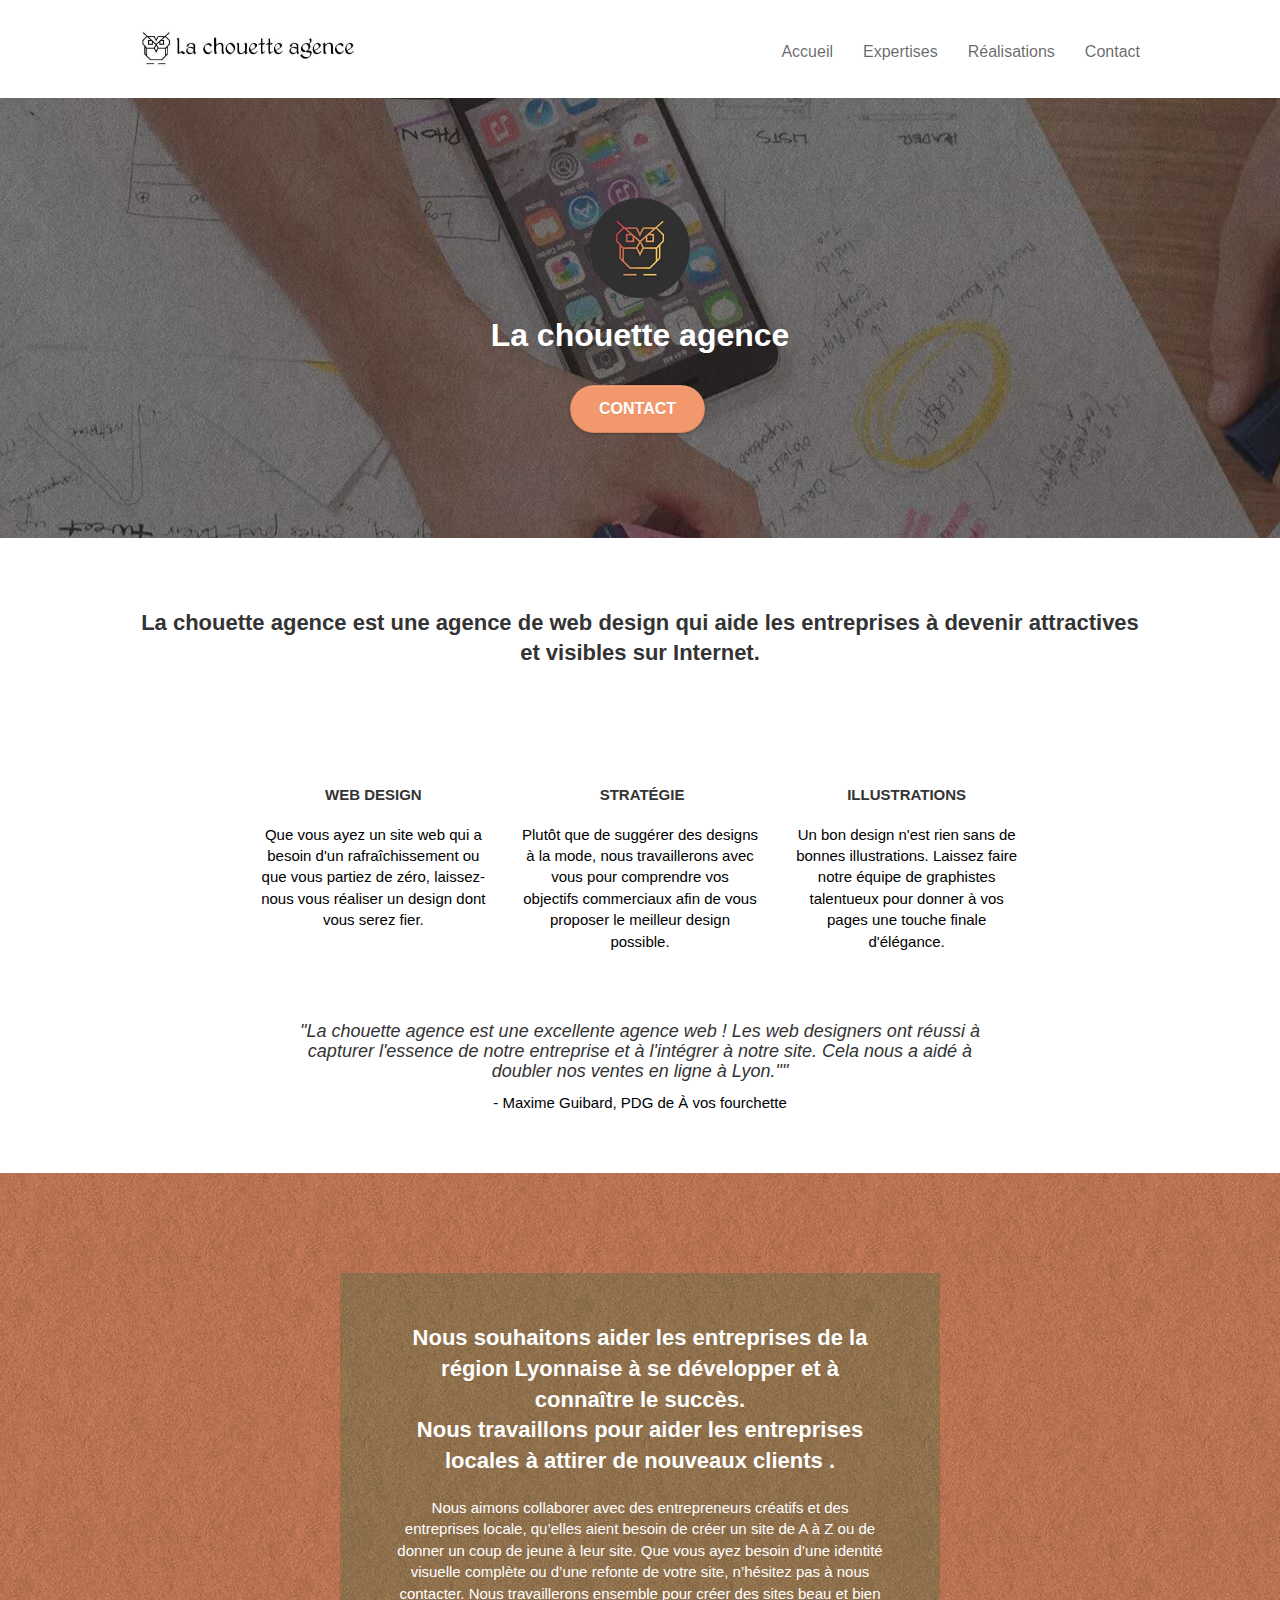
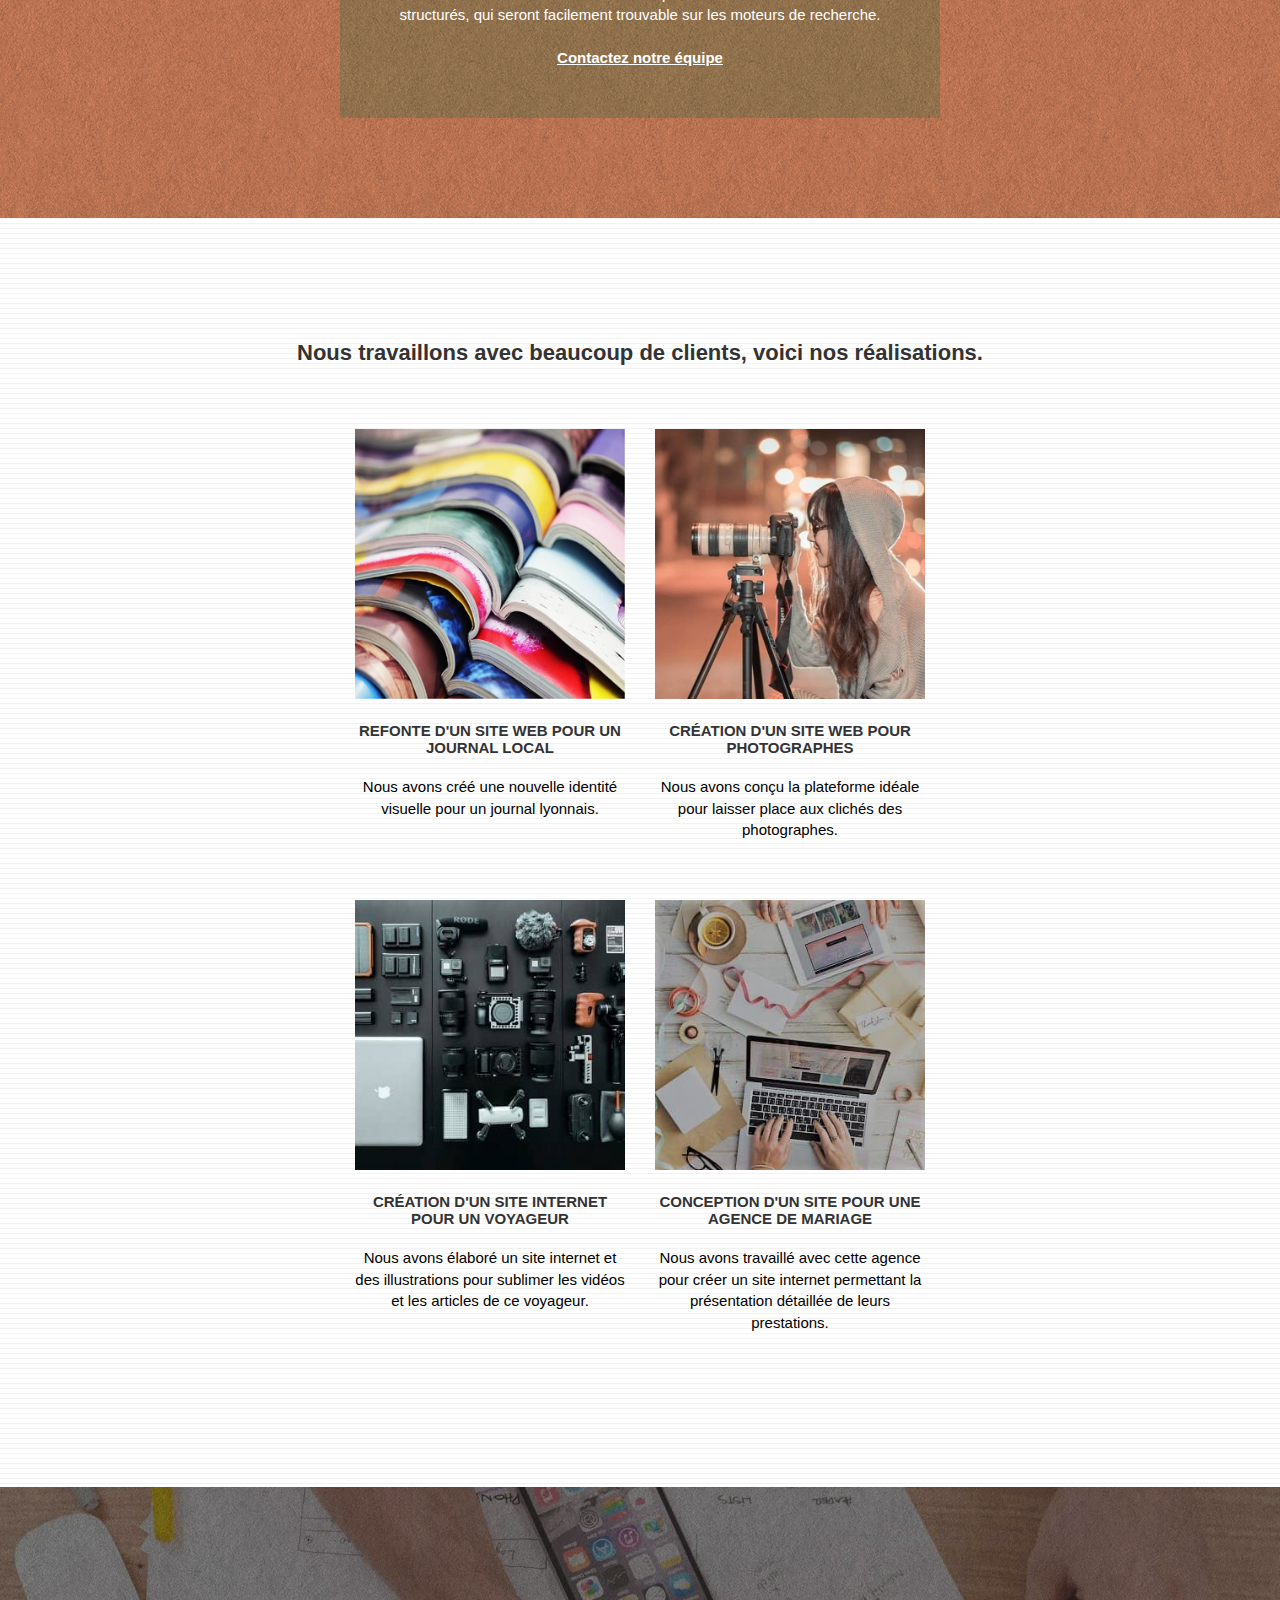
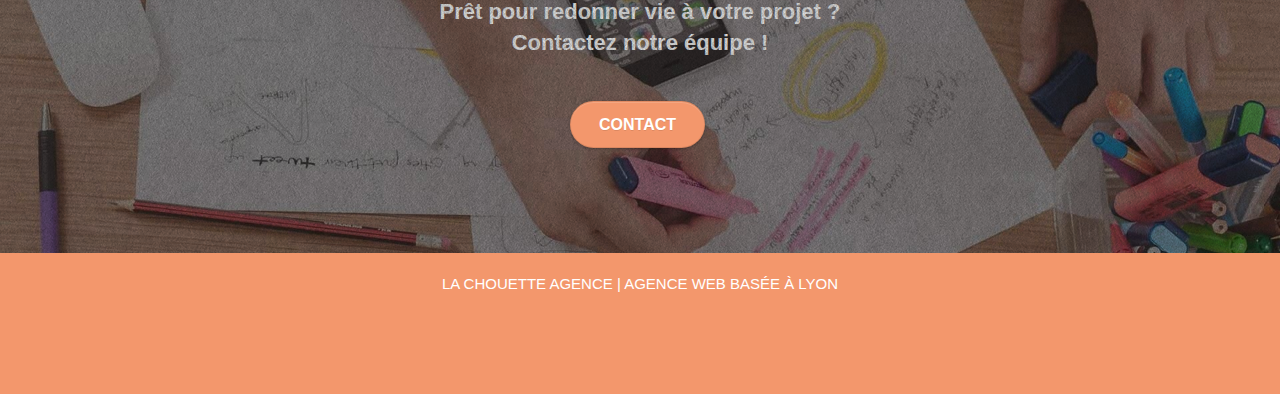
==== index.html @ 609c0433 "Commit Final V2" ====
<!doctype html>
<html lang="fr">
<head>
  <meta charset="utf-8">
  <meta name="description" content="La chouette agence, spécialisée en web design, vous accompagne dans votre stratégie de création graphique de site web responsive.">
  <meta name="viewport" content="width=device-width, initial-scale=1.0, viewport-fit=cover">
  
  <link rel="shortcut icon" type="image/png" href="favicon.jpg">
  <link rel="stylesheet" type="text/css" href="./css/bootstrap.css">
  <link rel="stylesheet" type="text/css" href="style.css">
	<link rel="stylesheet" type="text/css" href="./css/font-awesome.css">
	<link rel="stylesheet" type="text/css" href="./css/et-line.css">
	
  <title>La chouette agence | Agence de Web Design à Lyon</title>
    
</head>
<body>
<!-- Principal conteneur -->
<div class="page-container">
    
<!-- HEADER -->
<header class="bloc bgc-white l-bloc " id="bloc-0">
	<div class="container bloc-sm">

		<nav class="navbar row">
			<div class="navbar-header">
				<a class="navbar-brand" href="index.html"><img src="img/la_chouette_agence.jpg" alt="paris web design logo agence web meilleure agence" height="40" /></a>
				<button id="nav-toggle" type="button" class="ui-navbar-toggle navbar-toggle" data-toggle="collapse" data-target=".navbar-1">
					<span class="sr-only">Toggle navigation</span><span class="icon-bar"></span><span class="icon-bar"></span><span class="icon-bar"></span>
				</button>
			</div>
			<div class="collapse navbar-collapse navbar-1 special-dropdown-nav">
				<ul class="site-navigation nav navbar-nav">
					<li>
						<a href="index.html">Accueil</a>
					</li>
					<li>
            <a href="#bloc-2-services">Expertises</a>
					</li>
          <li>
            <a href="#bloc-4-portfolio">Réalisations</a>
					</li>
					<li>
						<a href="page2.html">Contact</a>
					</li>
				</ul>
			</div>
		</nav>
	</div>
</header>
<!-- HEADER -->

<!-- SECTION PRÉSENTATION -->
<section class="bloc bg-banniere bg-t-edge bloc-bg-texture texture-paper b-parallax" id="bloc-1-hero">
	<div class="container bloc-lg">
		<div class="row tight-width-whitespace">
			<div class="col-sm-12">
				<img src="img/logo.png" class="center-block image-resize-mode" width="100" alt="La chouette agence, agence web paris, création logo paris" />
				<h1 class="text-center">
					La chouette agence
				</h1>
				<div class="text-center">
					<a href="page2.html" class="btn btn-lg btn-clean btn-rd cta-hero btn-atomic-tangerine" id="cta-hero">Contact</a>
				</div>
			</div>
		</div>
	</div>
</section>
<!-- SECTION PRÉSENTATION - END -->

<!-- SECTION EXPERTISES -->
<section class="bloc bgc-white l-bloc" id="bloc-2-services">
	<div class="container bloc-md">
		<div class="row">
			<div class="col-sm-12 text-center">
				<h2>La chouette agence est une agence de web design qui aide les entreprises à devenir attractives et visibles sur Internet.</h2>
			</div>
		</div>
		<div class="row voffset-lg med-width-whitespace">
			<article class="col-sm-4">
				<div class="text-center">
					<span class="et-icon-browser sm-shadow icon-dark-slate-blue icons icon-lg"></span>
				</div>
				<h3 class="mg-md text-center">
					Web design
				</h3>
				<p class="text-center">
					Que vous ayez un site web qui a besoin d'un rafraîchissement ou que vous partiez de zéro, laissez-nous vous réaliser un design dont vous serez fier.
				</p>
			</article>

			<article class="col-sm-4">
				<div class="text-center">
					<span class="et-icon-presentation sm-shadow icon-dark-slate-blue icons icon-lg"></span>
				</div>
				<h3 class="mg-md text-center">
					&nbsp;Stratégie
				</h3>
				<p class="text-center ">
					Plutôt que de suggérer des designs à la mode, nous travaillerons avec vous pour comprendre vos objectifs commerciaux afin de vous proposer le meilleur design possible.<br>
				</p>
			</article>

			<article class="col-sm-4">
				<div class="text-center">
					<span class="et-icon-edit sm-shadow icon-dark-slate-blue icons icon-lg"></span>
				</div>
				<h3 class="mg-md text-center">
					Illustrations
				</h3>
				<p class="text-center ">
					Un bon design n'est rien sans de bonnes illustrations. Laissez faire notre équipe de graphistes talentueux pour donner à vos pages une touche finale d'élégance.
				</p>
			</article>
		</div>

    <div class="citation row voffset-lg med-width-whitespace ">
      <h4 class="citation__text">
        <em>
          "La chouette agence est une excellente agence web ! Les web designers ont réussi à capturer l'essence de notre entreprise et à l'intégrer à notre site. Cela nous a aidé à doubler nos ventes en ligne à Lyon.""
        </em>
      </h4>
      <p class="citation__auteur">- Maxime Guibard, PDG de À vos fourchette</p>
    </div>
	</div>
</section>
<!-- SECTION EXPERTISES - END -->

<!-- SECTION DESCRIPTION -->
<div class="bloc tc-white bgc-atomic-tangerine bg-presentation d-bloc bloc-bg-texture texture-paper b-parallax" id="bloc-3-what-i-do">
	<article class="container bloc-lg">
		<div class="row tight-width-whitespace black-background">
			<div class="col-sm-12">
				<h2 class="title-12 mg-md text-center">
					Nous souhaitons aider les entreprises de la région Lyonnaise à se développer et à connaître le succès. <br>Nous travaillons pour aider les entreprises locales à attirer de nouveaux clients .<br>
				</h2>
				<p class="text-center white">
					Nous aimons collaborer avec des entrepreneurs créatifs et des entreprises locale, qu’elles aient besoin de créer un site de A à Z ou de donner un coup de jeune à leur site. Que vous ayez besoin d’une identité visuelle complète ou d’une refonte de votre site, n’hésitez pas à nous contacter. Nous travaillerons ensemble pour créer des sites beau et bien structurés, qui seront facilement trouvable sur les moteurs de recherche. <br><br><a class="ltc-white bold-link" href="page2.html">Contactez notre équipe</a><br>
				</p>
			</div>
		</div>
	</article>
</div>
<!-- SECTION DESCRIPTION - END -->

<!-- SECTION PORTFOLIO -->
<div class="bloc bgc-white bg-lines-h2-bg bg-repeat l-bloc" id="bloc-4-portfolio">
	<div class="container bloc-lg">

		<div class="row">
			<div class="col-sm-12 text-center">
				<h2>Nous travaillons avec beaucoup de clients, voici nos réalisations.</h2>
			</div>
		</div>

		<div class="row tight-width-whitespace portfolio-row">
			<article class="col-sm-6">
				<a href="#" data-lightbox="img/1.jpg" data-gallery-id="gallery-1" data-caption="Refonte d'un site web pour un journal local" data-frame="snapshot-lb"><img src="img/1.jpg" alt="paris web design logo agence web meilleure agence et refonte site web journal" class="img-responsive portfolio-thumb" loading="lazy"/></a>
				<h3 class="mg-md text-center">
					Refonte d'un site web pour un journal local
				</h3>
				<p class="text-center">
					Nous avons créé une nouvelle identité visuelle pour un journal lyonnais.
				</p>
			</article>
			<article class="col-sm-6">
				<a href="#" data-lightbox="img/2.jpg" data-gallery-id="gallery-1" data-caption="Création d'un site web pour photographes" data-frame="snapshot-lb"><img src="img/2.jpg" class="img-responsive portfolio-thumb" alt="paris web design logo agence web meilleure agence, Création d'un site web pour photographes" loading="lazy"/></a>
				<h3 class="mg-md text-center">
					Création d'un site web pour photographes
				</h3>
				<p class="text-center">
					Nous avons conçu la plateforme idéale pour laisser place aux clichés des photographes.
				</p>
			</article>
		</div>
		<div class="row tight-width-whitespace portfolio-row">
			<article class="col-sm-6">
				<a href="#" data-lightbox="img/3.jpg" data-gallery-id="gallery-1" data-caption="Création d'un site internet pour un voyageur" data-frame="snapshot-lb"><img src="img/3.jpg" class="img-responsive portfolio-thumb" alt="paris web design logo agence web meilleure agence, Création d'un site web pour voyageur" loading="lazy"/></a>
				<h3 class="mg-md text-center">
					Création d'un site internet pour un voyageur
				</h3>
				<p class="text-center">
					Nous avons élaboré un site internet et des illustrations pour sublimer les vidéos et les articles de ce voyageur.
				</p>
			</article>
			<article class="col-sm-6">
				<a href="#" data-lightbox="img/4.jpg" data-gallery-id="gallery-1" data-caption="Conception d'un site pour une agence de mariage" data-frame="snapshot-lb"><img src="img/4.jpg" class="img-responsive portfolio-thumb" alt="paris web design logo agence web meilleure agence, Création d'un site web pour agence de mariage" loading="lazy"/></a>
				<h3 class="mg-md text-center">
					Conception d'un site pour une agence de mariage
				</h3>
				<p class="text-center">
					Nous avons travaillé avec cette agence pour créer un site internet permettant la présentation détaillée de leurs prestations.
				</p>
			</article>
		</div>
	</div>
</div>
<!-- SECTION PORTFOLIO - END -->

<!-- SECTION CTA -->
<div class="bloc bgc-dark-slate-blue bg-banniere d-bloc bloc-bg-texture texture-paper" id="bloc-5-cta">
	<div class="container bloc-lg">
		<div class="row">
			<h2 class="banniere-titre mg-md text-center">
				Prêt pour redonner vie à votre projet ?<br>Contactez notre équipe !
			</h2>
			<div class="col-sm-12 text-center">
				<a href="page2.html" class="btn btn-atomic-tangerine btn-clean btn-rd btn-lg cta-hero">Contact</a>
			</div>
		</div>
	</div>
</div>
<!-- SECTION CTA - END -->

<!-- FOOTER -->
<footer class="bloc bgc-atomic-tangerine d-bloc" id="bloc-8">
	<div class="container bloc-sm">
		<div class="row">
			<div class="col-sm-12">
				<p class="text-center white">
				  LA CHOUETTE AGENCE | AGENCE WEB BASÉE À LYON
				</p>
				<div class="row row-no-gutters social">
					<div class="col-sm-3">
						<div class="text-center">
							<a class="social" href="index.html" alt="Twitter"><span class="fa fa-twitter icon-md"></span></a>
						</div>
					</div>
					<div class="col-sm-3">
						<div class="text-center">
							<a class="social" href="index.html" alt="Facebook"><span class="fa fa-facebook icon-md"></span></a>
						</div>
					</div>
					<div class="col-sm-3">
						<div class="text-center">
							<a class="social" href="index.html" alt="Dribble"><span class="fa fa-dribbble icon-md"></span></a>
						</div>
					</div>
					<div class="col-sm-3">
						<div class="text-center">
							<a class="social" href="index.html" alt="Instagram"><span class="fa fa-instagram icon-md"></span></a>
						</div>
					</div>
					<div class="keywords" style="color:#F3976C;">Agence web à paris, stratégie web, web design, illustrations, design de site web, site web, web, internet, site internet, site</div>
				</div>
				
			</div>
		</div>
	</div>
</footer>
<!-- FOOTER - END -->

</div>
<!-- Principal conteneur END -->

<!-- FICHIERS JS -->
<script src="./js/jquery-2.1.0.js"></script>
<script src="./js/bootstrap.js"></script>
<script src="./js/blocs.js"></script>
<!--<script src="./js/jquery.touchSwipe.js" defer></script>
<script src="./js/gmaps.js"></script>-->
<!-- Fichiers JS -->

</body>
</html>
---- style.css ----
body {
    margin: 0;
    padding: 0;
    background: #FFF;
    overflow-x: hidden;
    -webkit-font-smoothing: antialiased;
    -moz-osx-font-smoothing: grayscale;
}

a,
button {
    transition: all .3s ease-in-out;
    outline: none!important;
}

a:hover {
    text-decoration: none;
    cursor: pointer;
}

/* SECTION EXPERTISES*/

.col-sm-4 p{
    color: black;
}

.citation{
    text-align: center;
    width: 70%;
    padding-top: 50px;
    justify-content: center;
}

/* SECTION EXPERTISES - END */

/* SECTION DESCRIPTION */

.title-12{
    color: white!important;
}

/* SECTION DESCRIPTION - END*/

/* SECTION CTA */

.banniere-titre{
    color: white!important;
}

/* SECTION CTA - END */


#page-loading-blocs-notifaction {
    position: fixed;
    top: 0;
    bottom: 0;
    width: 100%;
    z-index: 100000;
    background: #FFFFFF url("img/pageload-spinner.gif") no-repeat center center;
}

.bloc {
    width: 100%;
    clear: both;
    background: 50% 50% no-repeat;
    padding: 0 50px;
    -webkit-background-size: cover;
    -moz-background-size: cover;
    -o-background-size: cover;
    background-size: cover;
    position: relative;
}

.bloc .container {
    padding-left: 0;
    padding-right: 0;
}

.bloc-lg {
    padding: 100px 50px;
}

.bloc-md {
    padding: 50px;
}

.bloc-sm {
    padding: 20px 50px;
}

.bg-center,
.bg-l-edge,
.bg-r-edge,
.bg-t-edge,
.bg-b-edge,
.bg-tl-edge,
.bg-bl-edge,
.bg-tr-edge,
.bg-br-edge,
.bg-repeat {
    -webkit-background-size: auto!important;
    -moz-background-size: auto!important;
    -o-background-size: auto!important;
    background-size: auto!important;
}

.bg-repeat {
    background: repeat;
}

.bg-t-edge {
    background: top no-repeat;
}

.bloc-bg-texture::before {
    content: "";
    background-size: 2px 2px;
    position: absolute;
    top: 0;
    bottom: 0;
    left: 0;
    right: 0;
}

.texture-paper::before {
    background: url("img/texture-paper.png");
    background-size: 280px 280px;
}

.b-parallax {
    background-attachment: fixed;
}

.d-bloc {
    color: rgba(255, 255, 255, .7);
}

.d-bloc button:hover {
    color: rgba(255, 255, 255, .9);
}

.d-bloc .icon-round,
.d-bloc .icon-square,
.d-bloc .icon-rounded,
.d-bloc .icon-semi-rounded-a,
.d-bloc .icon-semi-rounded-b {
    border-color: rgba(255, 255, 255, .9);
}

.d-bloc .divider-h span {
    border-color: rgba(255, 255, 255, .2);
}

.d-bloc .a-btn,
.d-bloc .navbar a,
.d-bloc .navbar-brand,
.d-bloc a .icon-sm,
.d-bloc a .icon-md,
.d-bloc a .icon-lg,
.d-bloc a .icon-xl,
.d-bloc h1 a,
.d-bloc h2 a,
.d-bloc h3 a,
.d-bloc h4 a,
.d-bloc h5 a,
.d-bloc h6 a,
.d-bloc p a {
    color: white;
}

.d-bloc .a-btn:hover,
.d-bloc .navbar a:hover,
.d-bloc .navbar-brand:hover,
.d-bloc a:hover .icon-sm,
.d-bloc a:hover .icon-md,
.d-bloc a:hover .icon-lg,
.d-bloc a:hover .icon-xl,
.d-bloc h1 a:hover,
.d-bloc h2 a:hover,
.d-bloc h3 a:hover,
.d-bloc h4 a:hover,
.d-bloc h5 a:hover,
.d-bloc h6 a:hover,
.d-bloc p a:hover {
    color: rgba(255, 255, 255, .6);
}

.d-bloc .navbar-toggle .icon-bar {
    background: rgba(255, 255, 255, 1);
}

.d-bloc .btn-wire,
.d-bloc .btn-wire:hover {
    color: rgba(255, 255, 255, 1);
    border-color: rgba(255, 255, 255, 1);
}

.d-bloc .panel {
    color: rgba(0, 0, 0, .5);
}

.d-bloc .panel button:hover {
    color: rgba(0, 0, 0, .7);
}

.d-bloc .panel icon {
    border-color: rgba(0, 0, 0, .7);
}

.d-bloc .panel .divider-h span {
    border-color: rgba(0, 0, 0, .1);
}

.d-bloc .panel .a-btn {
    color: rgba(0, 0, 0, .6);
}

.d-bloc .panel .a-btn:hover {
    color: rgba(0, 0, 0, 1);
}

.d-bloc .panel .btn-wire,
.d-bloc .panel .btn-wire:hover {
    color: rgba(0, 0, 0, .7);
    border-color: rgba(0, 0, 0, .3);
}

.d-bloc .panel,
.l-bloc {
    color: rgba(0, 0, 0, .5);
}

.d-bloc .panel button:hover,
.l-bloc button:hover {
    color: rgba(0, 0, 0, .7);
}

.l-bloc .icon-round,
.l-bloc .icon-square,
.l-bloc .icon-rounded,
.l-bloc .icon-semi-rounded-a,
.l-bloc .icon-semi-rounded-b {
    border-color: rgba(0, 0, 0, .7);
}

.d-bloc .panel .divider-h span,
.l-bloc .divider-h span {
    border-color: rgba(0, 0, 0, .1);
}

.d-bloc .panel .a-btn,
.l-bloc .a-btn,
.l-bloc .navbar a,
.l-bloc .navbar-brand,
.l-bloc a .icon-sm,
.l-bloc a .icon-md,
.l-bloc a .icon-lg,
.l-bloc a .icon-xl,
.l-bloc h1 a,
.l-bloc h2 a,
.l-bloc h3 a,
.l-bloc h4 a,
.l-bloc h5 a,
.l-bloc h6 a,
.l-bloc p a {
    color: rgba(0, 0, 0, .6);
}

.d-bloc .panel .a-btn:hover,
.l-bloc .a-btn:hover,
.l-bloc .navbar a:hover,
.l-bloc .navbar-brand:hover,
.l-bloc a:hover .icon-sm,
.l-bloc a:hover .icon-md,
.l-bloc a:hover .icon-lg,
.l-bloc a:hover .icon-xl,
.l-bloc h1 a:hover,
.l-bloc h2 a:hover,
.l-bloc h3 a:hover,
.l-bloc h4 a:hover,
.l-bloc h5 a:hover,
.l-bloc h6 a:hover,
.l-bloc p a:hover {
    color: rgba(0, 0, 0, 1);
}

.l-bloc .navbar-toggle .icon-bar {
    color: rgba(0, 0, 0, .6);
}

.d-bloc .panel .btn-wire,
.d-bloc .panel .btn-wire:hover,
.l-bloc .btn-wire,
.l-bloc .btn-wire:hover {
    color: rgba(0, 0, 0, .7);
    border-color: rgba(0, 0, 0, .3);
}

.voffset {
    margin-top: 30px;
}

.voffset-lg {
    margin-top: 80px;
}

.row-no-gutters {
    margin-right: 0;
    margin-left: 0;
}

.row.row-no-gutters > [class^="col-"],
.row.row-no-gutters > [class*=" col-"] {
    padding-right: 0;
    padding-left: 0;
}

#bloc-1-hero h1 {
  font-size: 32px;
  color: white;
  font-weight: 600;
}

.navbar {
    margin-bottom: 0;
    z-index: 1;
}

.navbar-brand {
    height: auto;
    padding: 3px 15px;
    font-size: 25px;
    font-weight: normal;
    font-weight: 600;
    line-height: 44px;
}

.navbar-brand img {
    max-height: 200px;
    margin: 0 5px 0 0;
    display: inline;
}

.navbar-brand img[src$=svg] {
    min-width: 100px;
}

.nav-center .navbar-brand img {
    margin: 0;
}

.navbar .nav {
    padding-top: 2px;
    margin-right: -16px;
    float: right;
    z-index: 1;
}

.nav > li {
    float: left;
    margin-top: 4px;
    font-size: 16px;
}

.navbar-nav .open .dropdown-menu > li > a {
    text-align: inherit;
}

.nav > li a:hover,
.nav > li a:focus {
    background: transparent;
}

.navbar-toggle {
    margin: 10px 10px 0 0;
    border: 0px;
}

.navbar-toggle:hover {
    background: transparent!important;
}

.navbar-toggle .icon-bar {
    background-color: rgba(0, 0, 0, .5);
    width: 26px;
}

.nav-invert .navbar .nav {
    float: left;
}

.nav-invert .navbar-header,
.nav-invert .navbar-brand {
    float: right;
    position: relative;
    z-index: 2;
}

.nav > li > .dropdown a {
    background: none!important;
    display: block;
    padding: 14px 15px;
}

nav .caret {
    margin: 0 5px;
}

.dropdown-menu .dropdown-menu {
    top: -8px;
    left: 100%;
}

.dropdown-menu .dropmenu-flow-right {
    top: 100%;
    left: 0;
    margin-left: -1px;
    border-top-left-radius: 0;
    border-top-right-radius: 0;
}

.dropdown-menu .dropdown span {
    border: 4px solid black;
    border-top-color: transparent;
    border-right-color: transparent;
    border-bottom-color: transparent;
    margin: 6px -5px 0 0!important;
    float: right;
}

.mg-md {
    margin-top: 10px;
    margin-bottom: 20px;
}

.mg-lg {
    margin-top: 10px;
    margin-bottom: 40px;
}

.btn {
    margin: 0 5px 5px 0;
}

.btn.pull-right {
    margin: 0 0 5px 5px;
}

.btn-d,
.btn-d:hover,
.btn-d:focus {
    color: #FFF;
    background: rgba(0, 0, 0, .3);
}

button {
    outline: none!important;
}

.btn-rd {
    border-radius: 40px;
}

.btn-clean {
    border: 1px solid rgba(0, 0, 0, .08);
    border-bottom-color: rgba(0, 0, 0, .1);
    text-shadow: 0 1px 0 rgba(0, 0, 1, .1);
    box-shadow: 0 1px 3px rgba(0, 0, 1, .25), inset 0 1px 0 0 rgba(255, 255, 255, .15);
}

.icon-md {
    font-size: 30px!important;
}

.icon-lg {
    font-size: 60px!important;
}

.sm-shadow {
    text-shadow: 0 1px 2px rgba(0, 0, 0, .3);
}

.panel-sq,
.panel-sq .panel-heading,
.panel-sq .panel-footer {
    border-radius: 0;
}

.panel-rd {
    border-radius: 30px;
}

.panel-rd .panel-heading {
    border-radius: 29px 29px 0 0;
}

.panel-rd .panel-footer {
    border-radius: 0 0 29px 29px;
}

.form-control {
    border-color: rgba(0, 0, 0, .1);
    box-shadow: none;
}

.scrollToTop {
    width: 40px;
    height: 40px;
    position: fixed;
    bottom: 20px;
    right: 20px;
    opacity: 0;
    z-index: 500;
    transition: all .3s ease-in-out;
}

.scrollToTop span {
    margin-top: 6px;
}

.showScrollTop {
    font-size: 14px;
    opacity: 1;
}

a[data-lightbox] {
    position: relative;
    display: block;
    text-align: center;
}

a[data-lightbox]:hover::before {
    content: "+";
    font-family: "HelveticaNeue-Light", "Helvetica Neue Light", "Helvetica Neue", Helvetica, Arial;
    font-size: 32px;
    width: 50px;
    height: 50px;
    margin-left: -25px;
    border-radius: 50%;
    background: rgba(0, 0, 0, .6);
    color: #FFF;
    font-weight: 100;
    z-index: 1;
    position: absolute;
    top: 50%;
    transform: translateY(-50%);
    -webkit-transform: translateY(-50%);
}

a[data-lightbox]:hover img {
    opacity: 0.6;
    -webkit-animation-fill-mode: none;
    animation-fill-mode: none;
}

#lightbox-modal {
    display: flex;
    align-items: center;
}

#lightbox-modal .modal-dialog {
    width: 90%;
    max-width: 900px;
    margin: 0 auto 0;
}

#lightbox-modal .modal-dialog img {
    max-height: 90vh;
    margin: 0 auto;
}

.lightbox-caption {
    padding: 20px;
    color: #FFF;
    background: rgba(0, 0, 0, .5);
    position: absolute;
    left: 15px;
    right: 15px;
    bottom: 5px;
}

.close-lightbox {
    color: #FFF;
    font-size: 30px;
    position: absolute;
    top: 20px;
    right: 20px;
    z-index: 20;
    background: rgba(0, 0, 0, .5);
    border: none;
    line-height: 30px;
    padding: 0 9px 5px;
    opacity: 0.3;
}

.close-lightbox:hover,
.next-lightbox:hover,
.prev-lightbox:hover {
    opacity: 1.0;
    color: #FFF;
}

.next-lightbox,
.prev-lightbox {
    font-size: 20px;
    color: rgba(255, 255, 255, .9);
    background: rgba(0, 0, 0, .5);
    transition: all .2s ease-in-out;
    position: absolute;
    top: 45%;
    z-index: 1;
    opacity: 0.4;
}

.next-lightbox {
    padding: 6px 8px 1px 13px;
    right: 25px;
}

.prev-lightbox {
    padding: 6px 13px 1px 10px;
    left: 25px;
}

.snapshot-lb .modal-body {
    padding-bottom: 45px;
}

.snapshot-lb .lightbox-caption {
    padding: 0;
    color: rgba(0, 0, 0, .5);
    background: none;
}

h1,
h2,
h3,
h4,
h5,
h6,
p,
label,
.btn,
a {
    font-family: "helvetica";
    font-weight: 400;
}

.container {
    max-width: 1000px;
}

.hero-bloc-text {
    font-size: 38px;
}

.hero-bloc-text-sub {
    font-size: 36px;
}

.statement-bloc-text {
    line-height: 26px;
    font-style: italic;
    font-size: 20px;
    text-align: center;
    font-weight: lighter;
    max-width: 520px;
    margin: auto auto auto auto;
}

p {
    font-size: 15px;
    color: black;
}

.tight-width-whitespace {
    max-width: 600px;
    margin: auto auto auto auto;
}

.h1 {
    font-size: 20px;
    font-family: "Open Sans";
    font-weight: 700;
}

.cta-hero {
    margin-top: 22px;
    color: #FFFFFF!important;
    text-transform: uppercase;
    padding: 12px 28px 12px 28px;
    font-size: 16px;
    font-weight: 700;
}

.social {
    max-width: 400px;
    margin: auto auto auto auto;
}

h2 {
    font-size: 22px;
    line-height: 1.4em;
    font-weight: 700;
    color: #333333!important;
}

h3 {
    font-size: 15px;
    text-transform: uppercase;
    font-weight: 700;
    color: #333333!important;
}

.med-width-whitespace {
    max-width: 800px;
    margin: auto auto auto auto;
    box-shadow: 0px 0px 0px #000000;
}


h4 {
    color: #333333!important;
}

.icons {
    margin-bottom: 14px;
    margin-top: 24px;
}

.white {
    color: #FFFFFF!important;
}

.portfolio-thumb {
    margin-bottom: 24px;
}

.portfolio-row {
    margin-bottom: 44px;
    margin-top: 50px;
}

.avatar {
    box-shadow: 0px 4px 9px rgba(0, 0, 0, 0.3);
}

.black-background {
    background-color: rgba(165, 147, 99, 0.7);
    padding: 40px 40px 40px 40px;
}

.bold-link {
    font-weight: 900;
    text-decoration: underline!important;
}

.bgc-white {
    background-color: #FFFFFF;
}

.bgc-dark-slate-blue {
    background-color: #364577;
}

.bgc-atomic-tangerine {
    background-color: #F3976C;
}

.tc-white {
    color: #F3976C!important;
}

.btn-atomic-tangerine {
    background: #F3976C;
    color: #FFFFFF!important;
}

.btn-atomic-tangerine:hover {
    background: #c27956!important;
    color: #FFFFFF!important;
}

.ltc-white {
    color: #FFFFFF!important;
}

.ltc-white:hover {
    color: #cccccc!important;
}

.ltc-atomic-tangerine {
    color: #F3976C!important;
}

.ltc-atomic-tangerine:hover {
    color: #c27956!important;
}

.icon-dark-slate-blue {
    color: #364577!important;
    border-color: #364577!important;
}

.bg-dots-bg {
    background-image: url("img/dots-bg.jpg");
}

.bg-lines-h2-bg {
    background-image: url("img/lines-h2-bg.png");
}

.bg-banniere {
    background-image: url("img/la-chouette-agence-banniere.jpg");
}

.bg-presentation {
    background-image: url("img/image-de-presentation.jpg");
}

/* PAGE CONTACT */

.col-sm-12{
    text-align: center;
}

.col-sm-12 h1{
  color: white;
}

.col-sm-12 p{
    color: white;
}

.form-group{
    display: flex;
    flex-direction: column;
    margin-bottom: 10px;
}

.form-group .form-control{
    width: 100%;
    height : 36px;
    padding: 6px 12px;
    font-size: 14px;
    color: #555;
    border-radius: 4px;
}

.form-group label{
    color: black;
}

.col-sm-6 button{
    width: 100%;
    border: none; 
    border-radius: 10px;
}

.container-bis{
    display: flex;
    justify-content: space-between;
}

.col-sm-6 address{
    font-size: 18px;
    font-family: "HelveticaNeue-Light", "Helvetica Neue Light", "Helvetica Neue", Helvetica, Arial;
    text-align: center;
    margin-top: 120px;
    color: black;
}

.col-sm-6 address a{
    text-decoration: none;
    color: black;
}

.navbar-toggle {
    position: relative;
    float: right;
    padding: 9px 10px;
    margin-top: 8px;
    margin-right: 15px;
    margin-bottom: 8px;
    background-color: transparent;
    background-image: none;
    border: 1px solid transparent;
    border-radius: 4px;
}

/* MEDIA QUERIES */

/*

@media (max-width: 1024px) {
    .bloc {
        padding-left: 20px;
        padding-right: 20px;
    }
    .bloc.full-width-bloc,
    .bloc-tile-2.full-width-bloc .container,
    .bloc-tile-3.full-width-bloc .container,
    .bloc-tile-4.full-width-bloc .container {
        padding-left: 0;
        padding-right: 0;
    }
}

@media (max-width: 992px) and (min-width: 768px) {
    .navbar .nav {
        max-width: 80%
    }
    .nav-center.navbar .nav {
        max-width: 100%
    }
}

@media only screen and (min-device-width: 768px) and (max-device-width: 1024px) and (orientation: landscape) {
    .b-parallax {
        background-attachment: scroll;
    }
}

@media only screen and (min-device-width: 1024px) and (max-device-width: 1366px) and (-webkit-min-device-pixel-ratio: 1.5) {
    .b-parallax {
        background-attachment: scroll;
    }
}

@media (max-width: 991px) {
    .container {
        width: 100%;
    }
    .b-parallax {
        background-attachment: scroll;
    }
    .page-container,
    #hero-bloc {
        overflow-x: hidden;
        position: relative;
    }
    .bloc {
        padding-left: constant(safe-area-inset-left);
        padding-right: constant(safe-area-inset-right);
    }
    .bloc-group,
    .bloc-group .bloc {
        display: block;
        width: 100%;
    }
    .bloc-fill-screen .fill-bloc-top-edge,
    .bloc-fill-screen .fill-bloc-bottom-edge {
        padding: 0 20px;
        padding-left: constant(safe-area-inset-left);
        padding-right: constant(safe-area-inset-right);
    }
}

@media (max-width: 767px) {
    .page-container {
        overflow-x: hidden;
        position: relative;
    }
    h1,
    h2,
    h3,
    h4,
    h5,
    h6,
    p,
    #disqus_thread {
        padding-left: 10px!important;
        padding-right: 10px!important;
    }
    .b-parallax {
        background-attachment: scroll;
    }
    .navbar .nav {
        padding-top: 0;
        border-top: 1px solid rgba(0, 0, 0, .2);
        float: none!important;
    }
    .navbar.row {
        margin-left: 0;
        margin-right: 0;
    }
    .site-navigation {
        position: inherit;
        transform: none;
        -webkit-transform: none;
        -ms-transform: none;
    }
    .nav > li {
        margin-top: 0;
        border-bottom: 1px solid rgba(0, 0, 0, .1);
        background: rgba(0, 0, 0, .05);
        text-align: left;
        padding-left: 15px;
        width: 100%;
    }
    .nav > li:hover {
        background: rgba(0, 0, 0, .08);
    }
    .dropdown .dropdown a .caret {
        float: none;
        margin: 5px 0 0 10px!important;
        border: 4px solid black;
        border-bottom-color: transparent;
        border-right-color: transparent;
        border-left-color: transparent;
    }
    #hero-bloc .navbar .nav {
        background: rgba(0, 0, 0, .8);
    }
    #hero-bloc .navbar .nav a {
        color: rgba(255, 255, 255, .6);
    }
    .hero {
        padding: 50px 0;
    }
    .hero-nav {
        left: -1px;
        right: -1px;
    }
    .navbar-collapse {
        padding: 0;
        overflow-x: hidden;
        -webkit-box-shadow: none;
        box-shadow: none;
    }
    .navbar-brand img {
        max-height: 40px;
        width: auto;
    }
    .nav-invert .navbar-header {
        float: none;
        width: 100%;
    }
    .nav-invert .navbar-toggle {
        float: left;
        margin-left: 10px;
    }
    .bloc {
        padding-left: 0;
        padding-right: 0;
    }
    .bloc-xxl,
    .bloc-xl,
    .bloc-lg {
        padding: 40px 0;
    }
    .bloc-sm,
    .bloc-md {
        padding-left: 0;
        padding-right: 0;
    }
    .bloc-tile-2 .container,
    .bloc-tile-3 .container,
    .bloc-tile-4 .container,
    .bloc-fill-screen .fill-bloc-top-edge,
    .bloc-fill-screen .fill-bloc-bottom-edge {
        padding-left: 0;
        padding-right: 0;
    }
    .a-block {
        padding: 0 10px;
    }
    .btn-dwn {
        display: none;
    }
    .voffset {
        margin-top: 5px;
    }
    .voffset-md {
        margin-top: 20px;
    }
    .voffset-lg {
        margin-top: 30px;
    }
    form {
        padding: 5px;
    }
    .close-lightbox {
        display: inline-block;
    }
    .blocsapp-device-iphone5 {
        background-size: 216px 425px;
        padding-top: 60px;
        width: 216px;
        height: 425px;
    }
    .blocsapp-device-iphone5 img {
        width: 180px;
        height: 320px;
    }
}

@media (max-width: 400px) {
    .bloc {
        padding-left: 0;
        padding-right: 0;
    }
}

@media (max-width: 767px) {
    .bloc-mob-center-text {
        text-align: center;
    }
}

@media (min-width: 768px) {
  .site-navigation {
      position: absolute;
      top: 50%;
      right: 20px;
      transform: translate(0, -50%);
      -webkit-transform: translateY(-50%);
  }
  .nav > li .dropdown-menu a,
  .nav > li .dropdown-menu a:hover {
      color: #484848;
  }
  .nav-invert .site-navigation {
      left: 0;
      right: 0;
  }
  .nav-center {
      text-align: center;
  }
  .nav-center .navbar-header {
      width: 100%;
  }
  .nav-center .navbar-header,
  .nav-center .navbar-brand,
  .nav-center .nav > li {
      float: none;
      display: inline-block;
  }
  .nav-center .site-navigation {
      position: relative;
      width: 100%;
      right: 0;
      margin-right: 0px;
      margin-top: 20px;
  }
  .nav-center.mini-nav .navbar-toggle {
      float: none;
      margin: 10px auto 0;
  }
}*/

/*
@media screen and (min-width: 992px) {
    
}*/

@media screen and (min-width: 768px) and (max-width: 991px) {
  .navbar-toggle {
    display: none;
  }
}

@media (max-width: 767px) {

  p{
    font-size: 18px;
  }

  h3{
    font-size: 20px;
  }
  /* HEADER */
  .navbar-toggle{
    margin: 0;
    padding-top: 20px;
  }

  .black-background{
     padding: 5px;
  }

  /* EXPERTISES */
  .citation{
    width: 95%;
  }

  /* DESCRIPTION */
  #bloc-3-what-i-do{
    padding: 0;
  }

  #bloc-3-what-i-do article{
    padding: 15px;
  }

  /* PORTFOLIO */
  .portfolio-row{
    margin: 0;
  }

  #bloc-4-portfolio{
    padding: 25px;
  }

  #bloc-4-portfolio .container{
    padding: 0;
  }

  .col-sm-6 a{
    margin: 0;
  }

  .col-sm-6 a img{
    margin: 0;
    padding-top: 20px;
  }

  .img-responsive{
    display: initial;
  }

  /* CONTACT */
  .container-bis{
    flex-direction: column;
  }
}
---- css/et-line.css ----
@font-face{font-family:et-line;src:url(../fonts/et-line.eot);src:url(../fonts/et-line.eot?#iefix) format('embedded-opentype'),url(../fonts/et-line.woff) format('woff'),url(../fonts/et-line.ttf) format('truetype'),url(../fonts/et-line.svg#et-line) format('svg');font-weight:400;font-style:normal}.et-icon-adjustments,.et-icon-alarmclock,.et-icon-anchor,.et-icon-aperture,.et-icon-attachment,.et-icon-bargraph,.et-icon-basket,.et-icon-beaker,.et-icon-bike,.et-icon-book-open,.et-icon-briefcase,.et-icon-browser,.et-icon-calendar,.et-icon-camera,.et-icon-caution,.et-icon-chat,.et-icon-circle-compass,.et-icon-clipboard,.et-icon-clock,.et-icon-cloud,.et-icon-compass,.et-icon-desktop,.et-icon-dial,.et-icon-document,.et-icon-documents,.et-icon-download,.et-icon-dribbble,.et-icon-edit,.et-icon-envelope,.et-icon-expand,.et-icon-facebook,.et-icon-flag,.et-icon-focus,.et-icon-gears,.et-icon-genius,.et-icon-gift,.et-icon-global,.et-icon-globe,.et-icon-googleplus,.et-icon-grid,.et-icon-happy,.et-icon-hazardous,.et-icon-heart,.et-icon-hotairballoon,.et-icon-hourglass,.et-icon-key,.et-icon-laptop,.et-icon-layers,.et-icon-lifesaver,.et-icon-lightbulb,.et-icon-linegraph,.et-icon-linkedin,.et-icon-lock,.et-icon-magnifying-glass,.et-icon-map,.et-icon-map-pin,.et-icon-megaphone,.et-icon-mic,.et-icon-mobile,.et-icon-newspaper,.et-icon-notebook,.et-icon-paintbrush,.et-icon-paperclip,.et-icon-pencil,.et-icon-phone,.et-icon-picture,.et-icon-pictures,.et-icon-piechart,.et-icon-presentation,.et-icon-pricetags,.et-icon-printer,.et-icon-profile-female,.et-icon-profile-male,.et-icon-puzzle,.et-icon-quote,.et-icon-recycle,.et-icon-refresh,.et-icon-ribbon,.et-icon-rss,.et-icon-sad,.et-icon-scissors,.et-icon-scope,.et-icon-search,.et-icon-shield,.et-icon-speedometer,.et-icon-strategy,.et-icon-streetsign,.et-icon-tablet,.et-icon-target,.et-icon-telescope,.et-icon-toolbox,.et-icon-tools,.et-icon-tools-2,.et-icon-trophy,.et-icon-tumblr,.et-icon-twitter,.et-icon-upload,.et-icon-video,.et-icon-wallet,.et-icon-wine{font-family:et-line;speak:none;font-style:normal;font-weight:400;font-variant:normal;text-transform:none;line-height:1;-webkit-font-smoothing:antialiased;-moz-osx-font-smoothing:grayscale;display:inline-block}.et-icon-mobile:before{content:"\e000"}.et-icon-laptop:before{content:"\e001"}.et-icon-desktop:before{content:"\e002"}.et-icon-tablet:before{content:"\e003"}.et-icon-phone:before{content:"\e004"}.et-icon-document:before{content:"\e005"}.et-icon-documents:before{content:"\e006"}.et-icon-search:before{content:"\e007"}.et-icon-clipboard:before{content:"\e008"}.et-icon-newspaper:before{content:"\e009"}.et-icon-notebook:before{content:"\e00a"}.et-icon-book-open:before{content:"\e00b"}.et-icon-browser:before{content:"\e00c"}.et-icon-calendar:before{content:"\e00d"}.et-icon-presentation:before{content:"\e00e"}.et-icon-picture:before{content:"\e00f"}.et-icon-pictures:before{content:"\e010"}.et-icon-video:before{content:"\e011"}.et-icon-camera:before{content:"\e012"}.et-icon-printer:before{content:"\e013"}.et-icon-toolbox:before{content:"\e014"}.et-icon-briefcase:before{content:"\e015"}.et-icon-wallet:before{content:"\e016"}.et-icon-gift:before{content:"\e017"}.et-icon-bargraph:before{content:"\e018"}.et-icon-grid:before{content:"\e019"}.et-icon-expand:before{content:"\e01a"}.et-icon-focus:before{content:"\e01b"}.et-icon-edit:before{content:"\e01c"}.et-icon-adjustments:before{content:"\e01d"}.et-icon-ribbon:before{content:"\e01e"}.et-icon-hourglass:before{content:"\e01f"}.et-icon-lock:before{content:"\e020"}.et-icon-megaphone:before{content:"\e021"}.et-icon-shield:before{content:"\e022"}.et-icon-trophy:before{content:"\e023"}.et-icon-flag:before{content:"\e024"}.et-icon-map:before{content:"\e025"}.et-icon-puzzle:before{content:"\e026"}.et-icon-basket:before{content:"\e027"}.et-icon-envelope:before{content:"\e028"}.et-icon-streetsign:before{content:"\e029"}.et-icon-telescope:before{content:"\e02a"}.et-icon-gears:before{content:"\e02b"}.et-icon-key:before{content:"\e02c"}.et-icon-paperclip:before{content:"\e02d"}.et-icon-attachment:before{content:"\e02e"}.et-icon-pricetags:before{content:"\e02f"}.et-icon-lightbulb:before{content:"\e030"}.et-icon-layers:before{content:"\e031"}.et-icon-pencil:before{content:"\e032"}.et-icon-tools:before{content:"\e033"}.et-icon-tools-2:before{content:"\e034"}.et-icon-scissors:before{content:"\e035"}.et-icon-paintbrush:before{content:"\e036"}.et-icon-magnifying-glass:before{content:"\e037"}.et-icon-circle-compass:before{content:"\e038"}.et-icon-linegraph:before{content:"\e039"}.et-icon-mic:before{content:"\e03a"}.et-icon-strategy:before{content:"\e03b"}.et-icon-beaker:before{content:"\e03c"}.et-icon-caution:before{content:"\e03d"}.et-icon-recycle:before{content:"\e03e"}.et-icon-anchor:before{content:"\e03f"}.et-icon-profile-male:before{content:"\e040"}.et-icon-profile-female:before{content:"\e041"}.et-icon-bike:before{content:"\e042"}.et-icon-wine:before{content:"\e043"}.et-icon-hotairballoon:before{content:"\e044"}.et-icon-globe:before{content:"\e045"}.et-icon-genius:before{content:"\e046"}.et-icon-map-pin:before{content:"\e047"}.et-icon-dial:before{content:"\e048"}.et-icon-chat:before{content:"\e049"}.et-icon-heart:before{content:"\e04a"}.et-icon-cloud:before{content:"\e04b"}.et-icon-upload:before{content:"\e04c"}.et-icon-download:before{content:"\e04d"}.et-icon-target:before{content:"\e04e"}.et-icon-hazardous:before{content:"\e04f"}.et-icon-piechart:before{content:"\e050"}.et-icon-speedometer:before{content:"\e051"}.et-icon-global:before{content:"\e052"}.et-icon-compass:before{content:"\e053"}.et-icon-lifesaver:before{content:"\e054"}.et-icon-clock:before{content:"\e055"}.et-icon-aperture:before{content:"\e056"}.et-icon-quote:before{content:"\e057"}.et-icon-scope:before{content:"\e058"}.et-icon-alarmclock:before{content:"\e059"}.et-icon-refresh:before{content:"\e05a"}.et-icon-happy:before{content:"\e05b"}.et-icon-sad:before{content:"\e05c"}.et-icon-facebook:before{content:"\e05d"}.et-icon-twitter:before{content:"\e05e"}.et-icon-googleplus:before{content:"\e05f"}.et-icon-rss:before{content:"\e060"}.et-icon-tumblr:before{content:"\e061"}.et-icon-linkedin:before{content:"\e062"}.et-icon-dribbble:before{content:"\e063"}
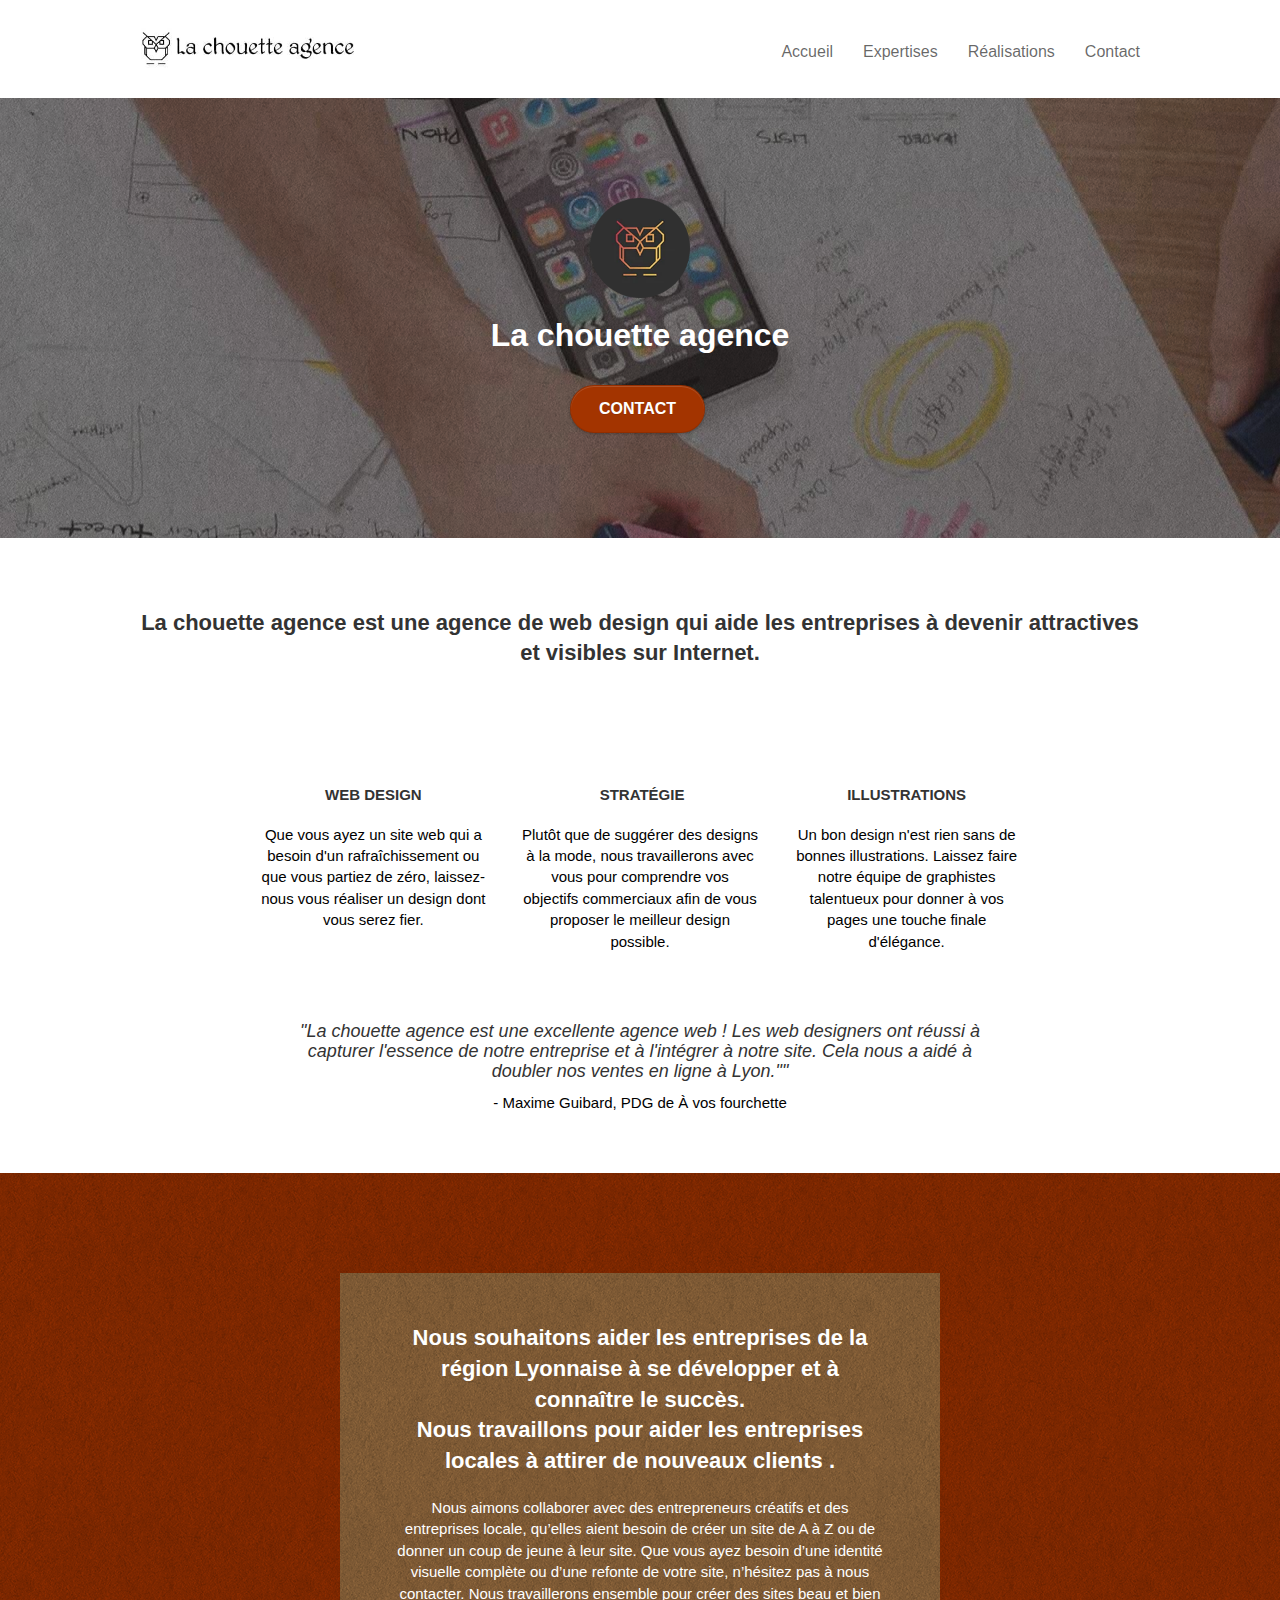
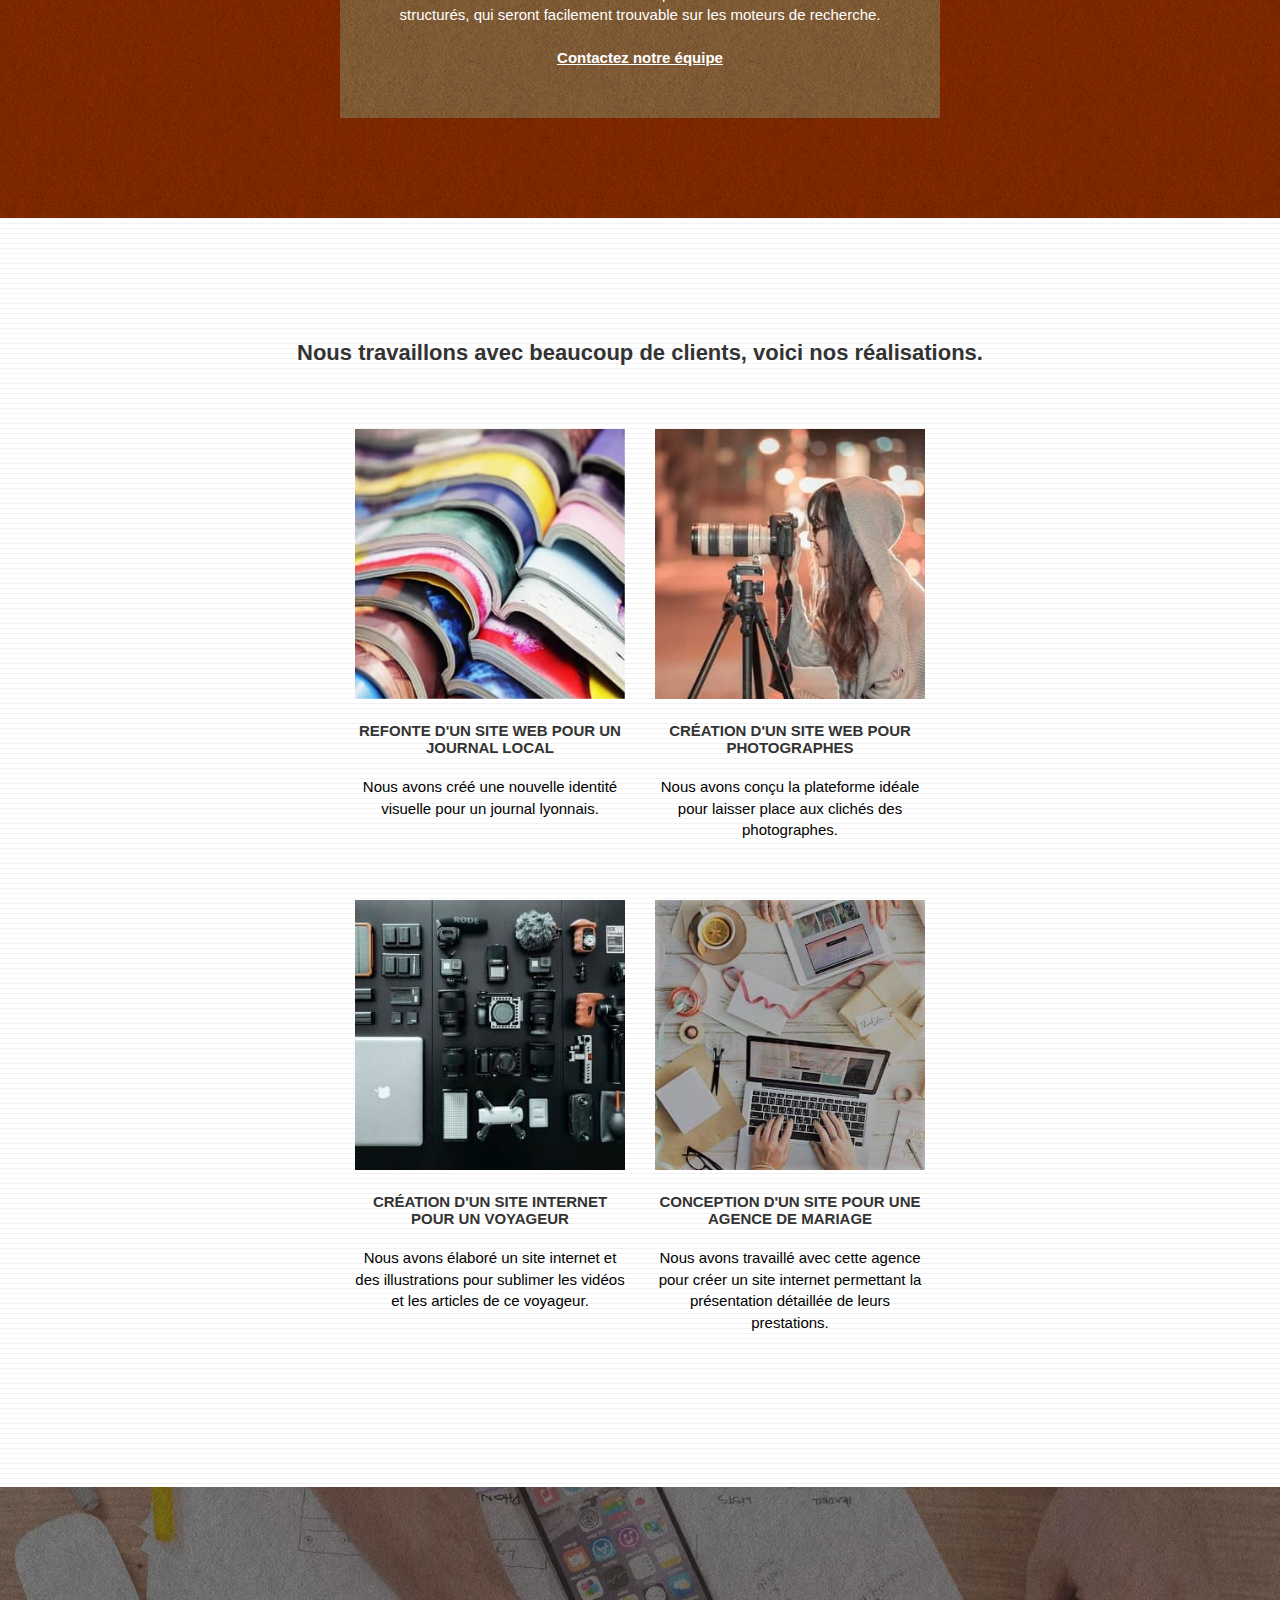
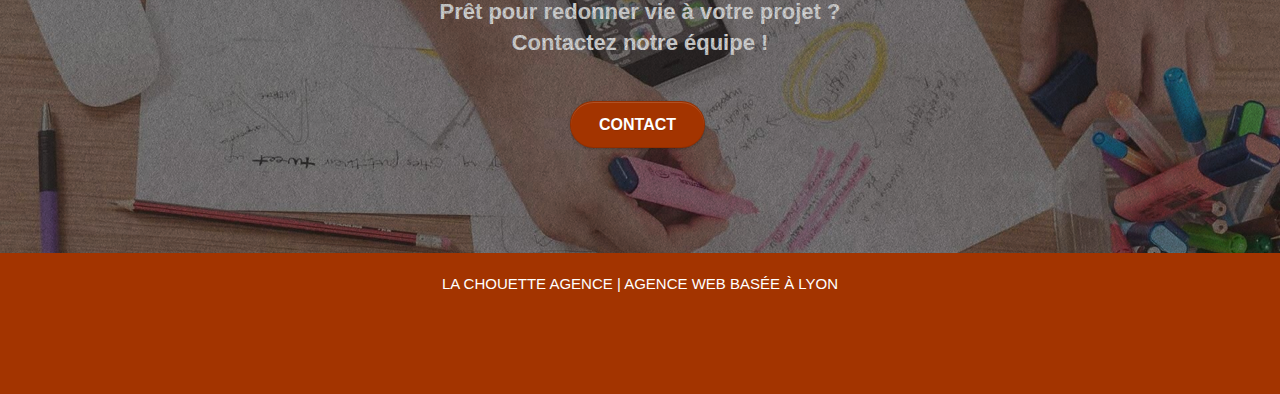
==== commit aa5c8e16: "Commit Final V4" ====
--- a/index.html
+++ b/index.html
@@ -223,25 +223,25 @@
 				<div class="row row-no-gutters social">
 					<div class="col-sm-3">
 						<div class="text-center">
-							<a class="social" href="index.html" alt="Twitter"><span class="fa fa-twitter icon-md"></span></a>
-						</div>
-					</div>
-					<div class="col-sm-3">
-						<div class="text-center">
-							<a class="social" href="index.html" alt="Facebook"><span class="fa fa-facebook icon-md"></span></a>
-						</div>
-					</div>
-					<div class="col-sm-3">
-						<div class="text-center">
-							<a class="social" href="index.html" alt="Dribble"><span class="fa fa-dribbble icon-md"></span></a>
-						</div>
-					</div>
-					<div class="col-sm-3">
-						<div class="text-center">
-							<a class="social" href="index.html" alt="Instagram"><span class="fa fa-instagram icon-md"></span></a>
-						</div>
-					</div>
-					<div class="keywords" style="color:#F3976C;">Agence web à paris, stratégie web, web design, illustrations, design de site web, site web, web, internet, site internet, site</div>
+							<a class="social" href="index.html"><span class="fa fa-twitter icon-md"></span></a>
+						</div>
+					</div>
+					<div class="col-sm-3">
+						<div class="text-center">
+							<a class="social" href="index.html"><span class="fa fa-facebook icon-md"></span></a>
+						</div>
+					</div>
+					<div class="col-sm-3">
+						<div class="text-center">
+							<a class="social" href="index.html"><span class="fa fa-dribbble icon-md"></span></a>
+						</div>
+					</div>
+					<div class="col-sm-3">
+						<div class="text-center">
+							<a class="social" href="index.html"><span class="fa fa-instagram icon-md"></span></a>
+						</div>
+					</div>
+					<div class="keywords" style="color:#a33400;">Agence web à paris, stratégie web, web design, illustrations, design de site web, site web, web, internet, site internet, site</div>
 				</div>
 				
 			</div>
--- a/style.css
+++ b/style.css
@@ -315,6 +315,10 @@
     padding-left: 0;
 }
 
+#bloc-6 p{
+    font-size: 18px;
+}
+
 #bloc-1-hero h1 {
   font-size: 32px;
   color: white;
@@ -764,15 +768,15 @@
 }
 
 .bgc-atomic-tangerine {
-    background-color: #F3976C;
+    background-color: #a33400;
 }
 
 .tc-white {
-    color: #F3976C!important;
+    color: #a33400!important;
 }
 
 .btn-atomic-tangerine {
-    background: #F3976C;
+    background: #a33400;
     color: #FFFFFF!important;
 }
 
@@ -890,270 +894,6 @@
 
 /* MEDIA QUERIES */
 
-/*
-
-@media (max-width: 1024px) {
-    .bloc {
-        padding-left: 20px;
-        padding-right: 20px;
-    }
-    .bloc.full-width-bloc,
-    .bloc-tile-2.full-width-bloc .container,
-    .bloc-tile-3.full-width-bloc .container,
-    .bloc-tile-4.full-width-bloc .container {
-        padding-left: 0;
-        padding-right: 0;
-    }
-}
-
-@media (max-width: 992px) and (min-width: 768px) {
-    .navbar .nav {
-        max-width: 80%
-    }
-    .nav-center.navbar .nav {
-        max-width: 100%
-    }
-}
-
-@media only screen and (min-device-width: 768px) and (max-device-width: 1024px) and (orientation: landscape) {
-    .b-parallax {
-        background-attachment: scroll;
-    }
-}
-
-@media only screen and (min-device-width: 1024px) and (max-device-width: 1366px) and (-webkit-min-device-pixel-ratio: 1.5) {
-    .b-parallax {
-        background-attachment: scroll;
-    }
-}
-
-@media (max-width: 991px) {
-    .container {
-        width: 100%;
-    }
-    .b-parallax {
-        background-attachment: scroll;
-    }
-    .page-container,
-    #hero-bloc {
-        overflow-x: hidden;
-        position: relative;
-    }
-    .bloc {
-        padding-left: constant(safe-area-inset-left);
-        padding-right: constant(safe-area-inset-right);
-    }
-    .bloc-group,
-    .bloc-group .bloc {
-        display: block;
-        width: 100%;
-    }
-    .bloc-fill-screen .fill-bloc-top-edge,
-    .bloc-fill-screen .fill-bloc-bottom-edge {
-        padding: 0 20px;
-        padding-left: constant(safe-area-inset-left);
-        padding-right: constant(safe-area-inset-right);
-    }
-}
-
-@media (max-width: 767px) {
-    .page-container {
-        overflow-x: hidden;
-        position: relative;
-    }
-    h1,
-    h2,
-    h3,
-    h4,
-    h5,
-    h6,
-    p,
-    #disqus_thread {
-        padding-left: 10px!important;
-        padding-right: 10px!important;
-    }
-    .b-parallax {
-        background-attachment: scroll;
-    }
-    .navbar .nav {
-        padding-top: 0;
-        border-top: 1px solid rgba(0, 0, 0, .2);
-        float: none!important;
-    }
-    .navbar.row {
-        margin-left: 0;
-        margin-right: 0;
-    }
-    .site-navigation {
-        position: inherit;
-        transform: none;
-        -webkit-transform: none;
-        -ms-transform: none;
-    }
-    .nav > li {
-        margin-top: 0;
-        border-bottom: 1px solid rgba(0, 0, 0, .1);
-        background: rgba(0, 0, 0, .05);
-        text-align: left;
-        padding-left: 15px;
-        width: 100%;
-    }
-    .nav > li:hover {
-        background: rgba(0, 0, 0, .08);
-    }
-    .dropdown .dropdown a .caret {
-        float: none;
-        margin: 5px 0 0 10px!important;
-        border: 4px solid black;
-        border-bottom-color: transparent;
-        border-right-color: transparent;
-        border-left-color: transparent;
-    }
-    #hero-bloc .navbar .nav {
-        background: rgba(0, 0, 0, .8);
-    }
-    #hero-bloc .navbar .nav a {
-        color: rgba(255, 255, 255, .6);
-    }
-    .hero {
-        padding: 50px 0;
-    }
-    .hero-nav {
-        left: -1px;
-        right: -1px;
-    }
-    .navbar-collapse {
-        padding: 0;
-        overflow-x: hidden;
-        -webkit-box-shadow: none;
-        box-shadow: none;
-    }
-    .navbar-brand img {
-        max-height: 40px;
-        width: auto;
-    }
-    .nav-invert .navbar-header {
-        float: none;
-        width: 100%;
-    }
-    .nav-invert .navbar-toggle {
-        float: left;
-        margin-left: 10px;
-    }
-    .bloc {
-        padding-left: 0;
-        padding-right: 0;
-    }
-    .bloc-xxl,
-    .bloc-xl,
-    .bloc-lg {
-        padding: 40px 0;
-    }
-    .bloc-sm,
-    .bloc-md {
-        padding-left: 0;
-        padding-right: 0;
-    }
-    .bloc-tile-2 .container,
-    .bloc-tile-3 .container,
-    .bloc-tile-4 .container,
-    .bloc-fill-screen .fill-bloc-top-edge,
-    .bloc-fill-screen .fill-bloc-bottom-edge {
-        padding-left: 0;
-        padding-right: 0;
-    }
-    .a-block {
-        padding: 0 10px;
-    }
-    .btn-dwn {
-        display: none;
-    }
-    .voffset {
-        margin-top: 5px;
-    }
-    .voffset-md {
-        margin-top: 20px;
-    }
-    .voffset-lg {
-        margin-top: 30px;
-    }
-    form {
-        padding: 5px;
-    }
-    .close-lightbox {
-        display: inline-block;
-    }
-    .blocsapp-device-iphone5 {
-        background-size: 216px 425px;
-        padding-top: 60px;
-        width: 216px;
-        height: 425px;
-    }
-    .blocsapp-device-iphone5 img {
-        width: 180px;
-        height: 320px;
-    }
-}
-
-@media (max-width: 400px) {
-    .bloc {
-        padding-left: 0;
-        padding-right: 0;
-    }
-}
-
-@media (max-width: 767px) {
-    .bloc-mob-center-text {
-        text-align: center;
-    }
-}
-
-@media (min-width: 768px) {
-  .site-navigation {
-      position: absolute;
-      top: 50%;
-      right: 20px;
-      transform: translate(0, -50%);
-      -webkit-transform: translateY(-50%);
-  }
-  .nav > li .dropdown-menu a,
-  .nav > li .dropdown-menu a:hover {
-      color: #484848;
-  }
-  .nav-invert .site-navigation {
-      left: 0;
-      right: 0;
-  }
-  .nav-center {
-      text-align: center;
-  }
-  .nav-center .navbar-header {
-      width: 100%;
-  }
-  .nav-center .navbar-header,
-  .nav-center .navbar-brand,
-  .nav-center .nav > li {
-      float: none;
-      display: inline-block;
-  }
-  .nav-center .site-navigation {
-      position: relative;
-      width: 100%;
-      right: 0;
-      margin-right: 0px;
-      margin-top: 20px;
-  }
-  .nav-center.mini-nav .navbar-toggle {
-      float: none;
-      margin: 10px auto 0;
-  }
-}*/
-
-/*
-@media screen and (min-width: 992px) {
-    
-}*/
-
 @media screen and (min-width: 768px) and (max-width: 991px) {
   .navbar-toggle {
     display: none;
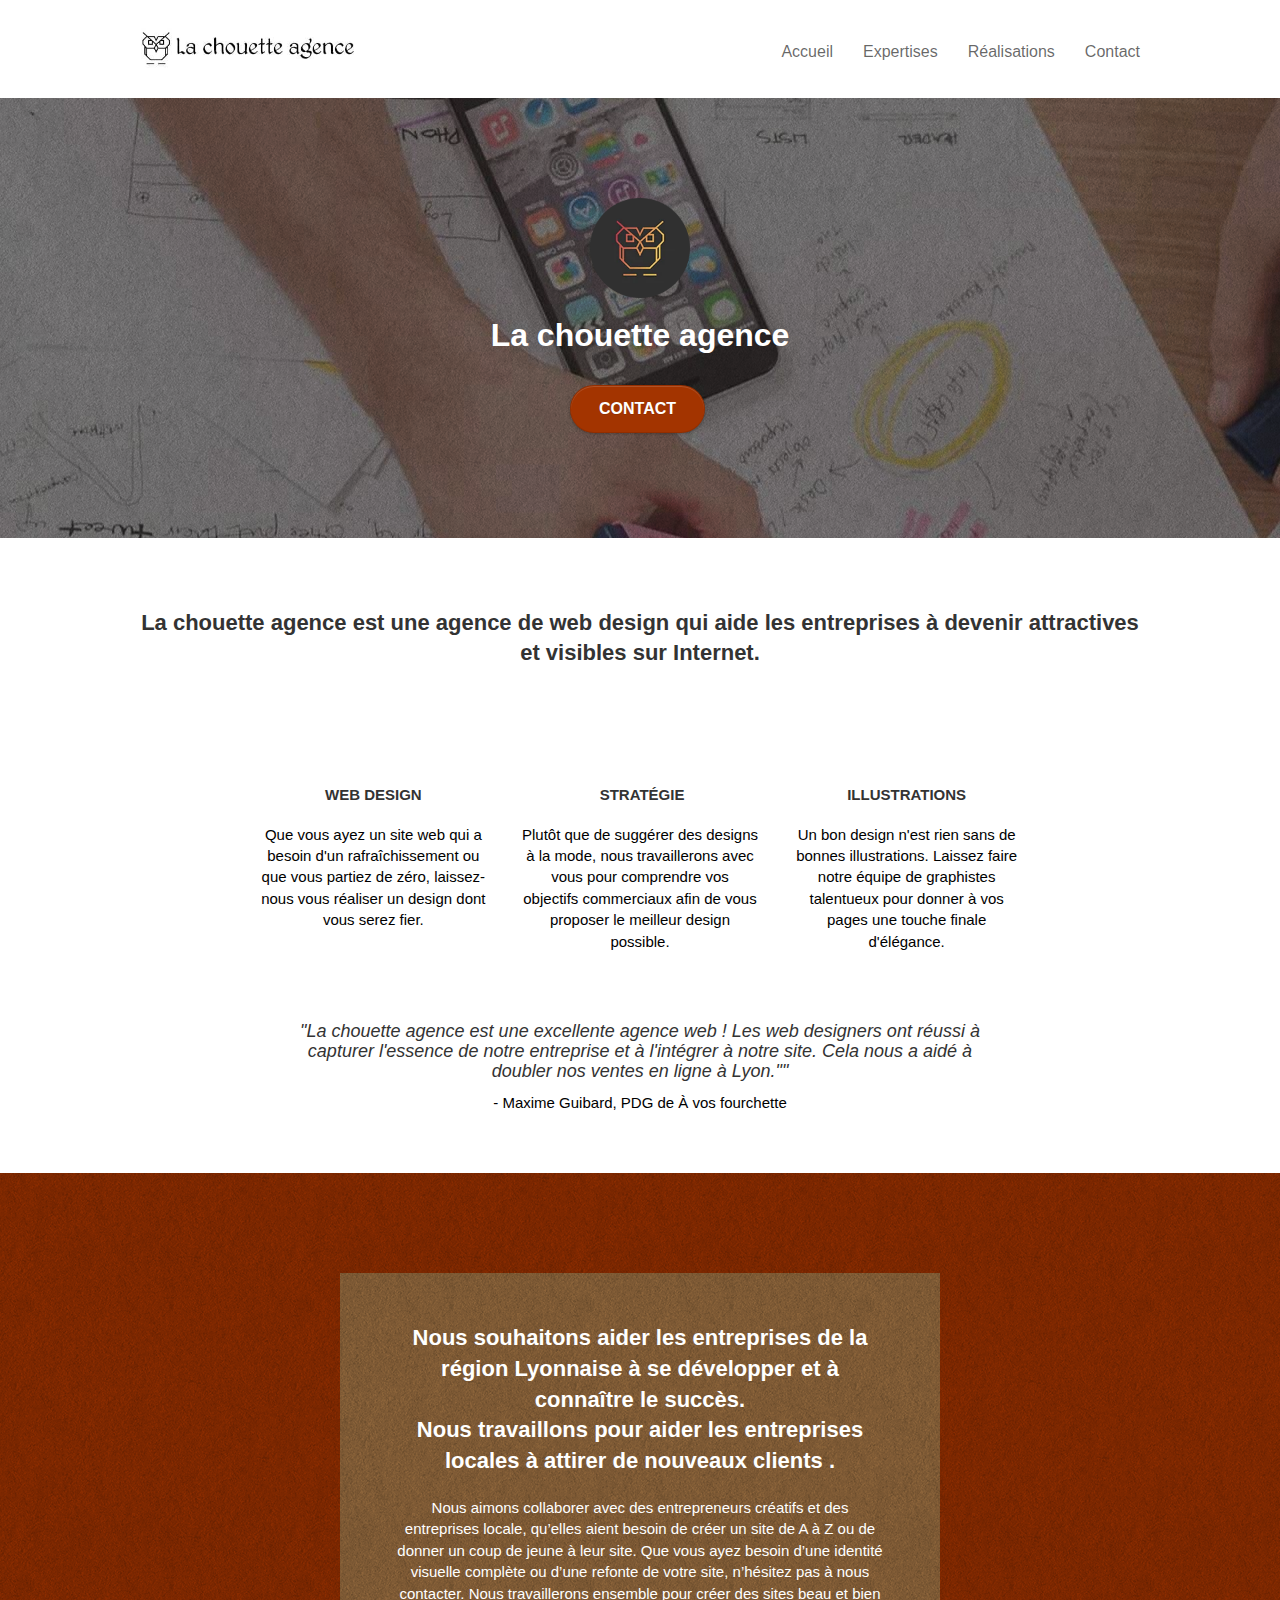
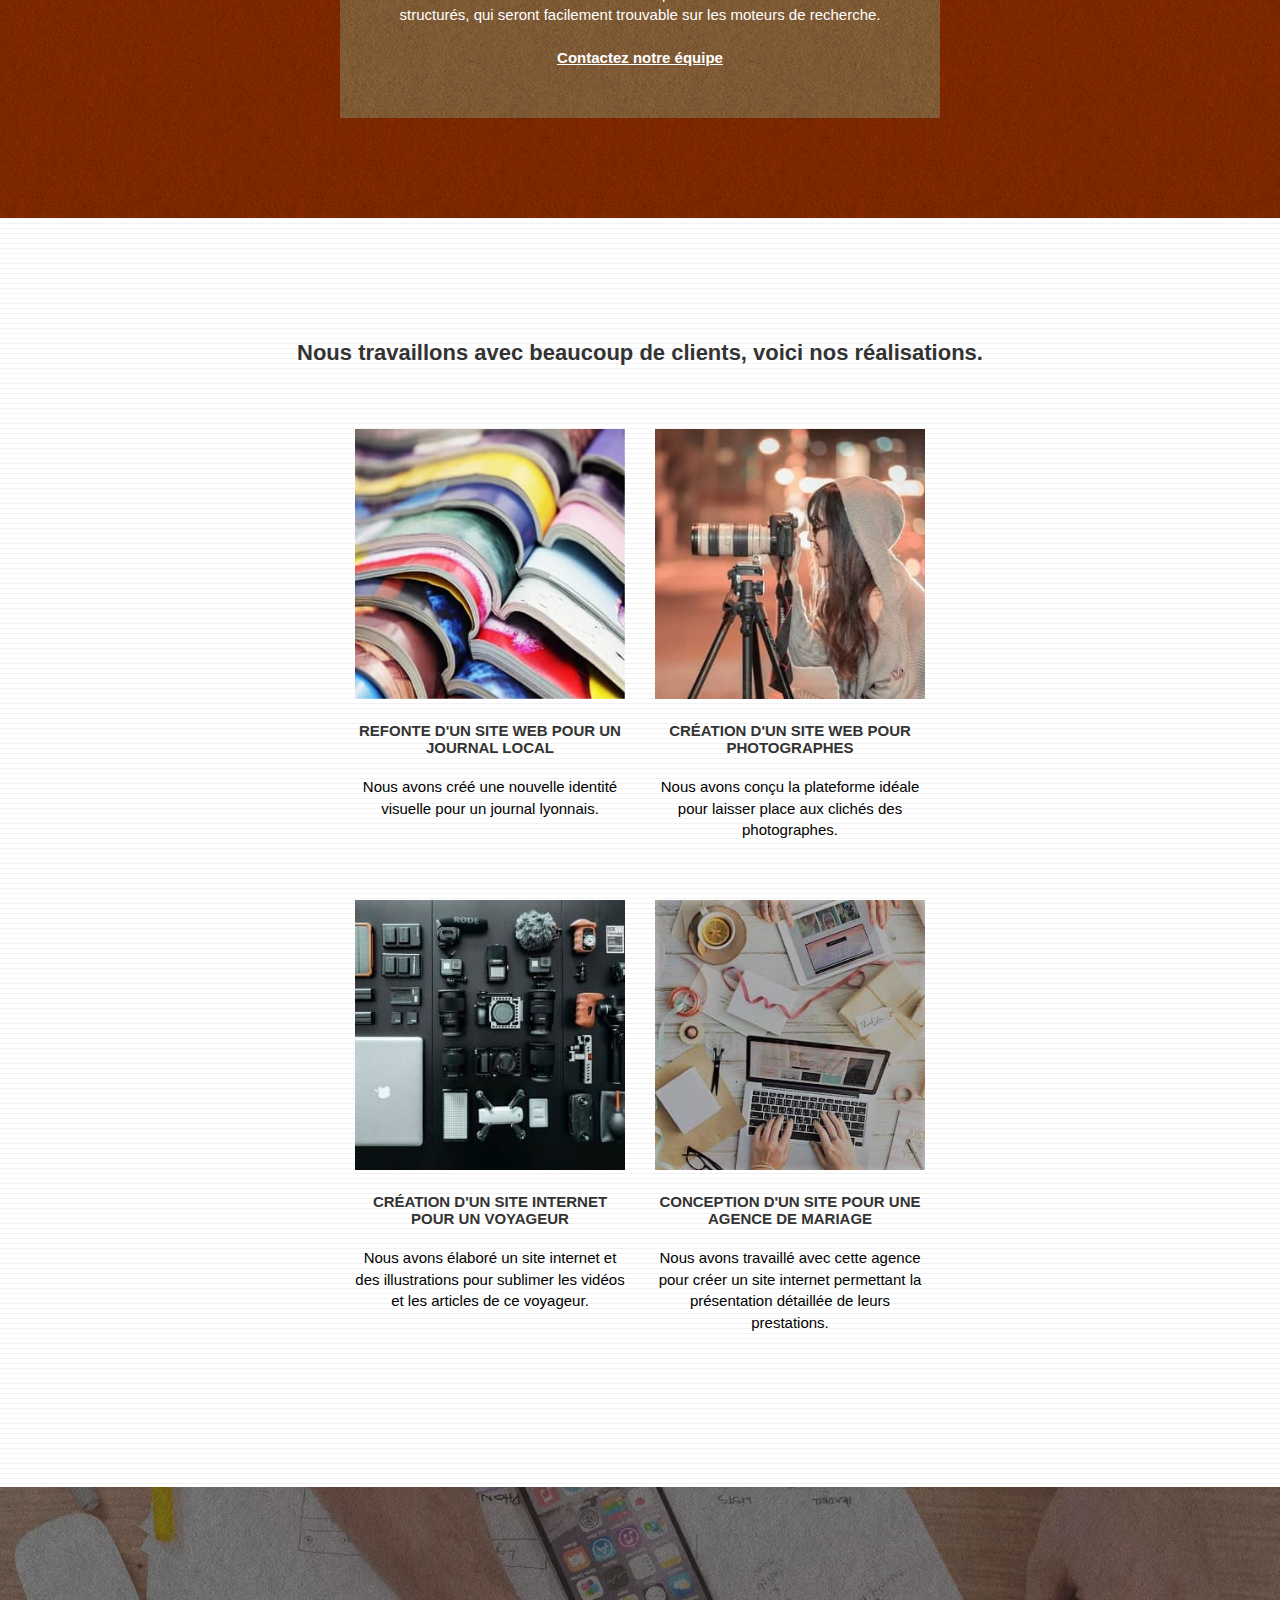
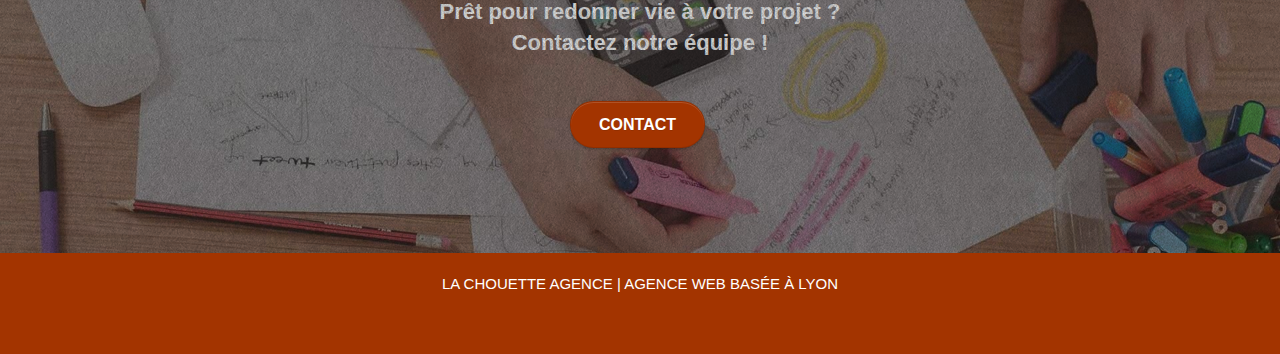
==== commit c4ebc46b: "Commit 26" ====
--- a/index.html
+++ b/index.html
@@ -155,7 +155,7 @@
 
 		<div class="row tight-width-whitespace portfolio-row">
 			<article class="col-sm-6">
-				<a href="#" data-lightbox="img/1.jpg" data-gallery-id="gallery-1" data-caption="Refonte d'un site web pour un journal local" data-frame="snapshot-lb"><img src="img/1.jpg" alt="paris web design logo agence web meilleure agence et refonte site web journal" class="img-responsive portfolio-thumb" loading="lazy"/></a>
+				<a href="#" data-lightbox="img/1.jpg" data-gallery-id="gallery-1" data-caption="Refonte d'un site web pour un journal local" data-frame="snapshot-lb"><img src="img/1.jpg" alt="Création d'un nouveau site web pour un journal local" class="img-responsive portfolio-thumb" loading="lazy"/></a>
 				<h3 class="mg-md text-center">
 					Refonte d'un site web pour un journal local
 				</h3>
@@ -164,7 +164,7 @@
 				</p>
 			</article>
 			<article class="col-sm-6">
-				<a href="#" data-lightbox="img/2.jpg" data-gallery-id="gallery-1" data-caption="Création d'un site web pour photographes" data-frame="snapshot-lb"><img src="img/2.jpg" class="img-responsive portfolio-thumb" alt="paris web design logo agence web meilleure agence, Création d'un site web pour photographes" loading="lazy"/></a>
+				<a href="#" data-lightbox="img/2.jpg" data-gallery-id="gallery-1" data-caption="Création d'un site web pour photographes" data-frame="snapshot-lb"><img src="img/2.jpg" class="img-responsive portfolio-thumb" alt="Création d'un site web pour photographes" loading="lazy"/></a>
 				<h3 class="mg-md text-center">
 					Création d'un site web pour photographes
 				</h3>
@@ -175,7 +175,7 @@
 		</div>
 		<div class="row tight-width-whitespace portfolio-row">
 			<article class="col-sm-6">
-				<a href="#" data-lightbox="img/3.jpg" data-gallery-id="gallery-1" data-caption="Création d'un site internet pour un voyageur" data-frame="snapshot-lb"><img src="img/3.jpg" class="img-responsive portfolio-thumb" alt="paris web design logo agence web meilleure agence, Création d'un site web pour voyageur" loading="lazy"/></a>
+				<a href="#" data-lightbox="img/3.jpg" data-gallery-id="gallery-1" data-caption="Création d'un site internet pour un voyageur" data-frame="snapshot-lb"><img src="img/3.jpg" class="img-responsive portfolio-thumb" alt="Création d'un site web pour voyageur" loading="lazy"/></a>
 				<h3 class="mg-md text-center">
 					Création d'un site internet pour un voyageur
 				</h3>
@@ -184,7 +184,7 @@
 				</p>
 			</article>
 			<article class="col-sm-6">
-				<a href="#" data-lightbox="img/4.jpg" data-gallery-id="gallery-1" data-caption="Conception d'un site pour une agence de mariage" data-frame="snapshot-lb"><img src="img/4.jpg" class="img-responsive portfolio-thumb" alt="paris web design logo agence web meilleure agence, Création d'un site web pour agence de mariage" loading="lazy"/></a>
+				<a href="#" data-lightbox="img/4.jpg" data-gallery-id="gallery-1" data-caption="Conception d'un site pour une agence de mariage" data-frame="snapshot-lb"><img src="img/4.jpg" class="img-responsive portfolio-thumb" alt="Création d'un site web pour agence de mariage" loading="lazy"/></a>
 				<h3 class="mg-md text-center">
 					Conception d'un site pour une agence de mariage
 				</h3>
@@ -241,7 +241,6 @@
 							<a class="social" href="index.html"><span class="fa fa-instagram icon-md"></span></a>
 						</div>
 					</div>
-					<div class="keywords" style="color:#a33400;">Agence web à paris, stratégie web, web design, illustrations, design de site web, site web, web, internet, site internet, site</div>
 				</div>
 				
 			</div>
--- a/style.css
+++ b/style.css
@@ -830,6 +830,8 @@
 
 .col-sm-12 h1{
   color: white;
+  font-size: 32px;
+  font-weight: 600;
 }
 
 .col-sm-12 p{
@@ -919,6 +921,10 @@
      padding: 5px;
   }
 
+  #bloc-1-hero h1{
+      font-size: 25px;
+  }
+
   /* EXPERTISES */
   .citation{
     width: 95%;
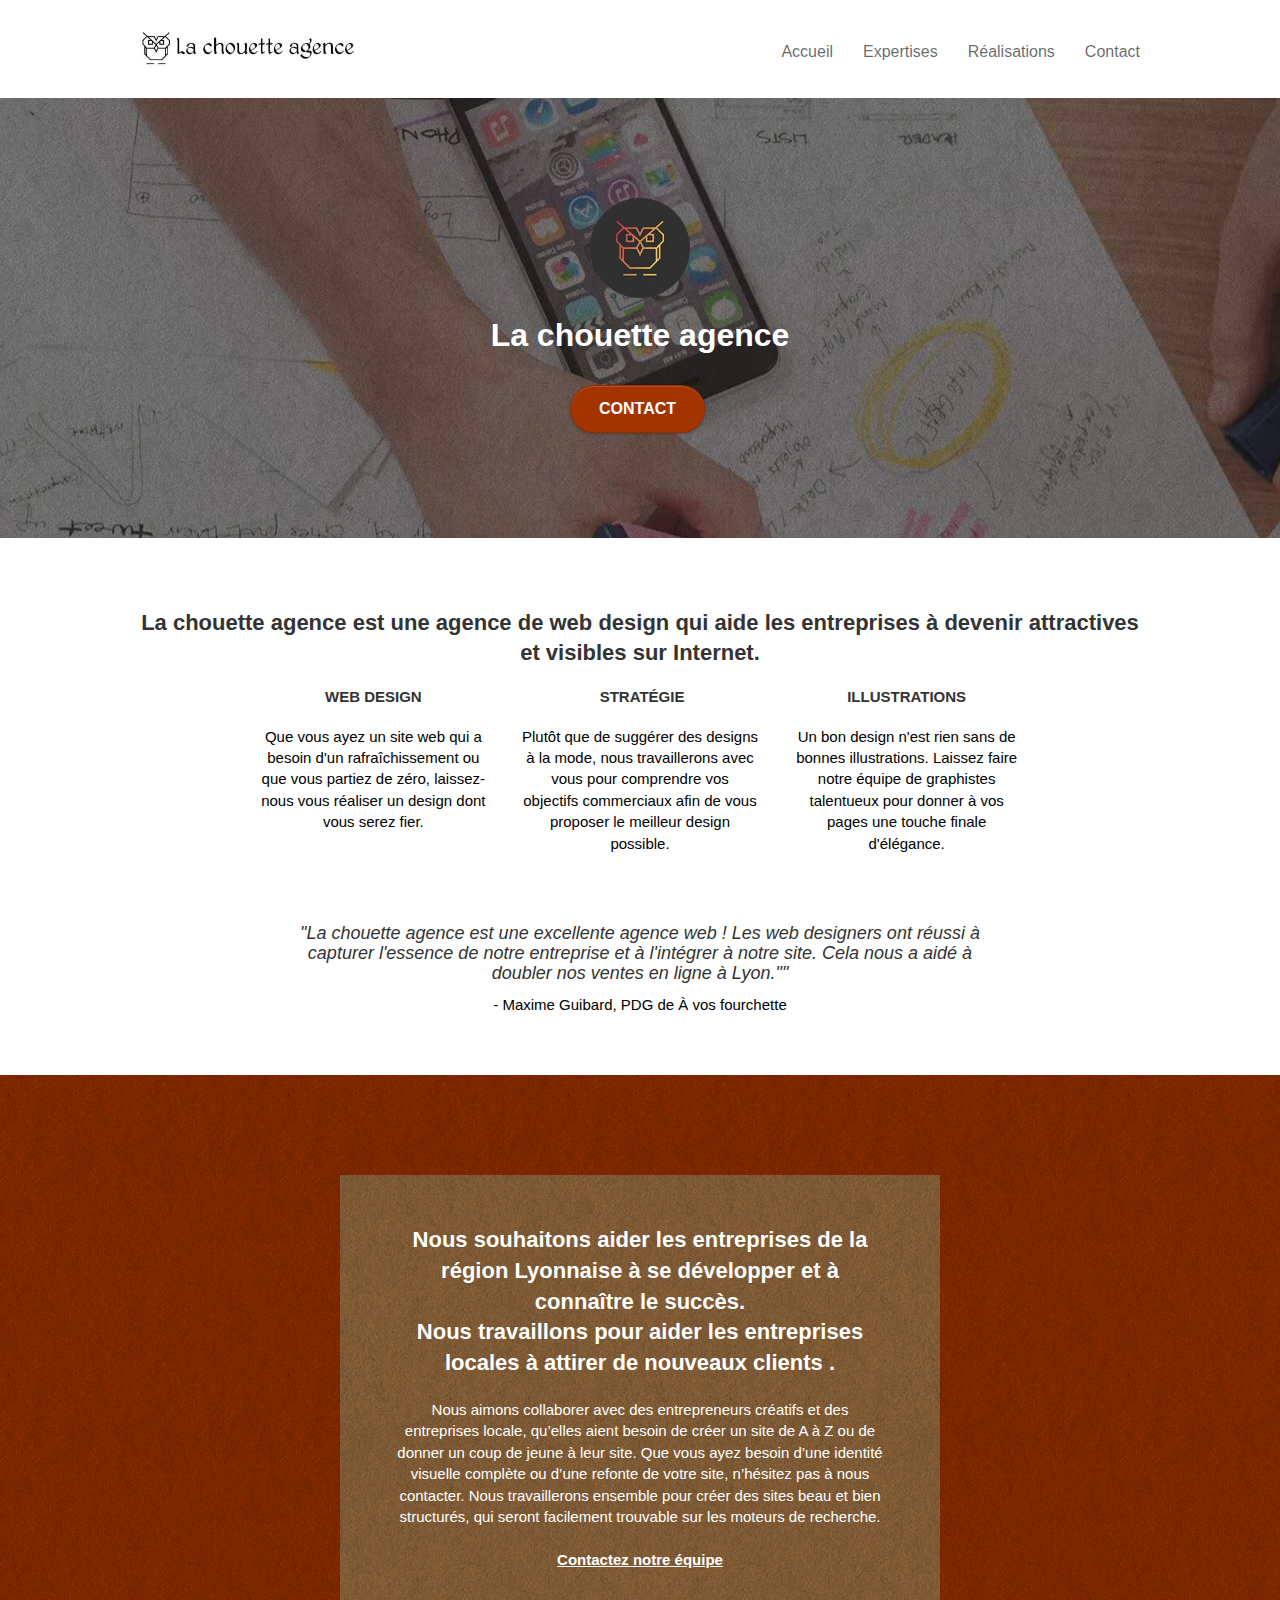
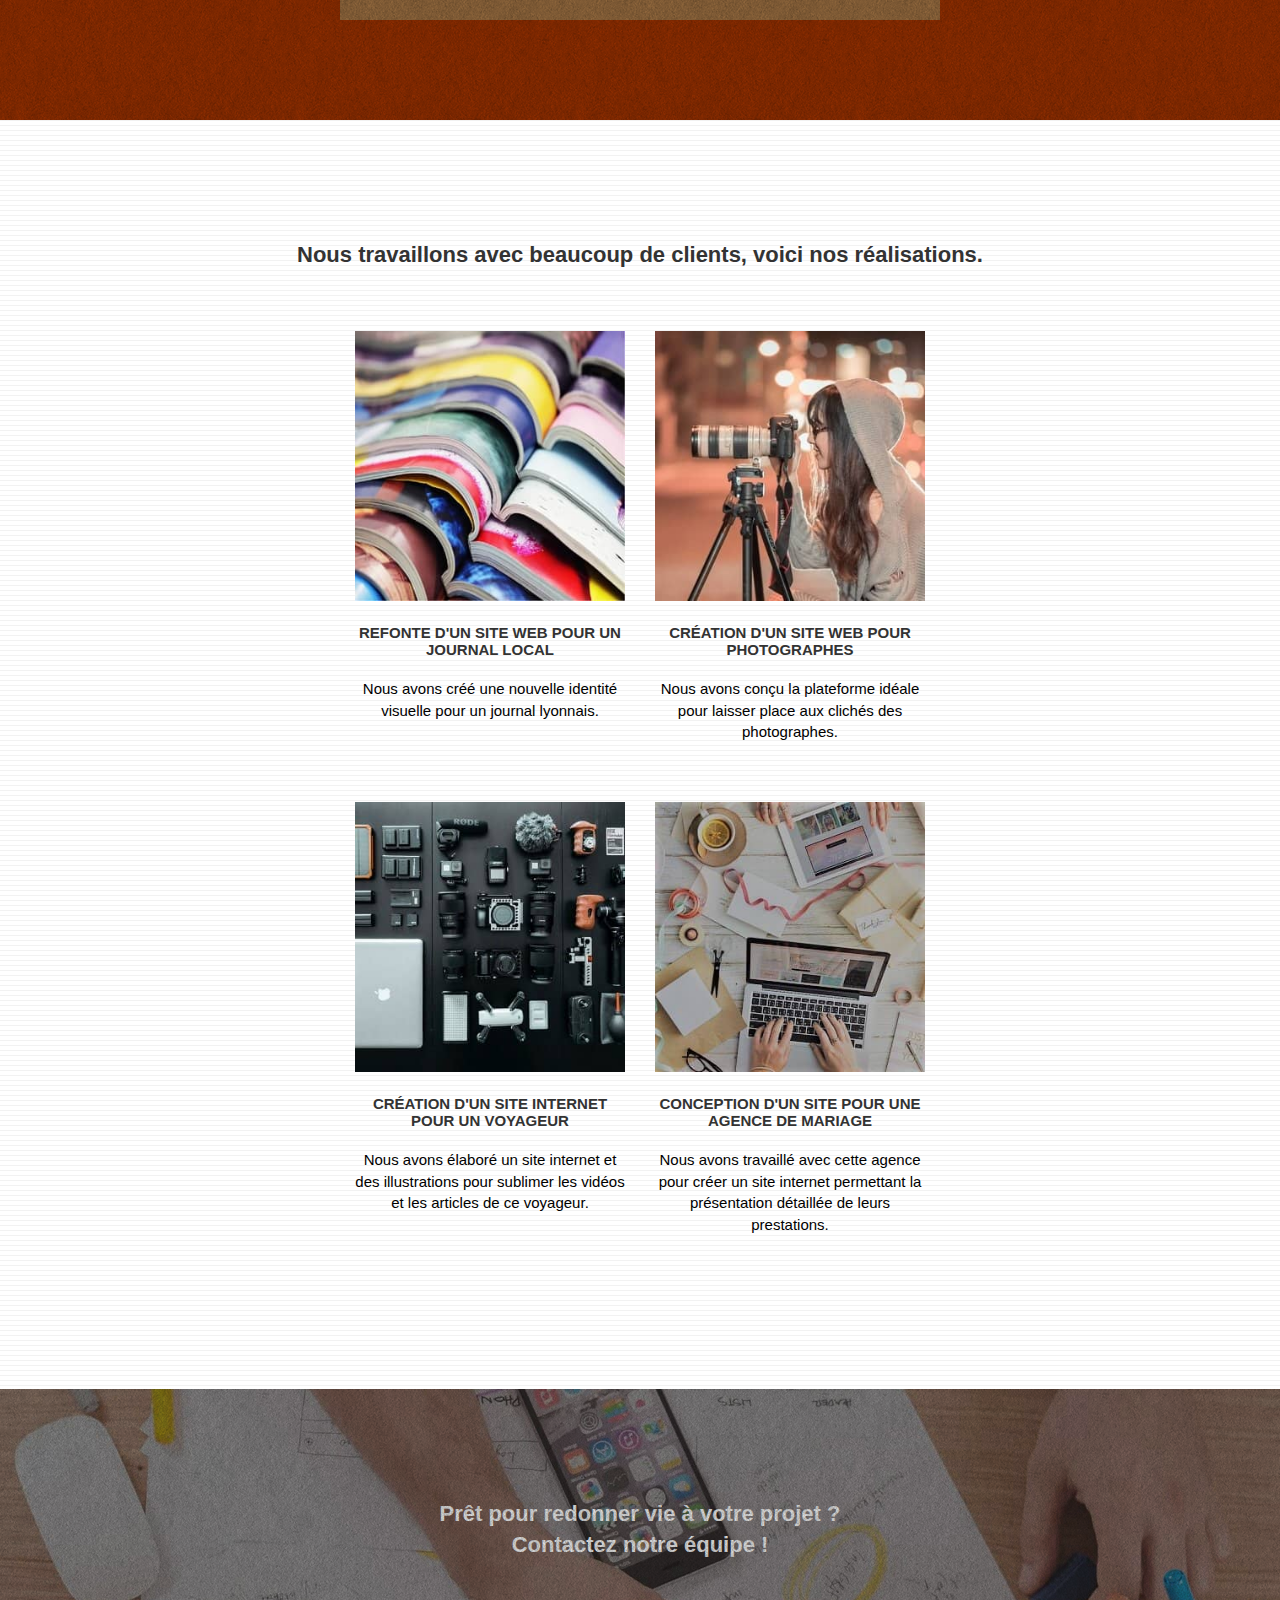
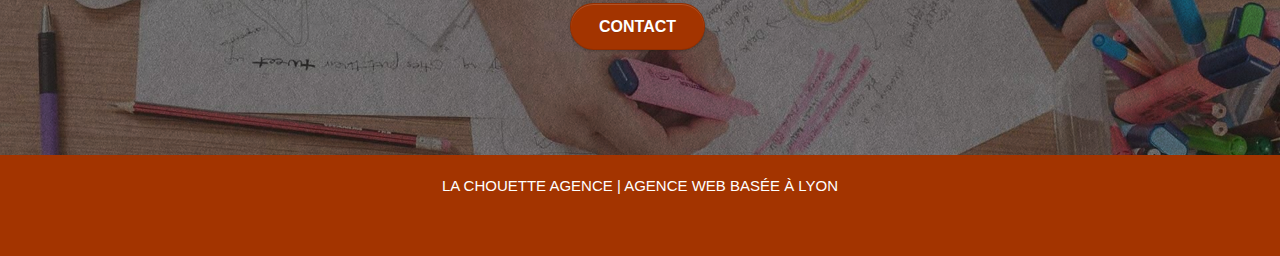
==== commit 5621de13: "Commit 30" ====
--- a/index.html
+++ b/index.html
@@ -9,7 +9,7 @@
   <link rel="stylesheet" type="text/css" href="./css/bootstrap.css">
   <link rel="stylesheet" type="text/css" href="style.css">
 	<link rel="stylesheet" type="text/css" href="./css/font-awesome.css">
-	<link rel="stylesheet" type="text/css" href="./css/et-line.css">
+	<!--<link rel="stylesheet" type="text/css" href="./css/et-line.css">-->
 	
   <title>La chouette agence | Agence de Web Design à Lyon</title>
     
@@ -22,26 +22,26 @@
 <header class="bloc bgc-white l-bloc " id="bloc-0">
 	<div class="container bloc-sm">
 
-		<nav class="navbar row">
+		<nav class="navbar row" aria-label="Menu de Navigation">
 			<div class="navbar-header">
 				<a class="navbar-brand" href="index.html"><img src="img/la_chouette_agence.jpg" alt="paris web design logo agence web meilleure agence" height="40" /></a>
-				<button id="nav-toggle" type="button" class="ui-navbar-toggle navbar-toggle" data-toggle="collapse" data-target=".navbar-1">
+				<button id="nav-toggle" type="button" class="ui-navbar-toggle navbar-toggle" data-toggle="collapse" data-target=".navbar-1" aria-label="Toogle Navigation">
 					<span class="sr-only">Toggle navigation</span><span class="icon-bar"></span><span class="icon-bar"></span><span class="icon-bar"></span>
 				</button>
 			</div>
 			<div class="collapse navbar-collapse navbar-1 special-dropdown-nav">
 				<ul class="site-navigation nav navbar-nav">
 					<li>
-						<a href="index.html">Accueil</a>
+						<a href="index.html" title="Accueil - La chouette agence" aria-current="page">Accueil</a>
 					</li>
 					<li>
-            <a href="#bloc-2-services">Expertises</a>
+            <a href="#bloc-2-services" title="Expertises - La chouette agence">Expertises</a>
 					</li>
           <li>
-            <a href="#bloc-4-portfolio">Réalisations</a>
+            <a href="#bloc-4-portfolio" title="Réalisations - La chouette agence">Réalisations</a>
 					</li>
 					<li>
-						<a href="page2.html">Contact</a>
+						<a href="contact.html".html" title="Contact - La chouette agence">Contact</a>
 					</li>
 				</ul>
 			</div>
@@ -60,7 +60,7 @@
 					La chouette agence
 				</h1>
 				<div class="text-center">
-					<a href="page2.html" class="btn btn-lg btn-clean btn-rd cta-hero btn-atomic-tangerine" id="cta-hero">Contact</a>
+					<a href="contact.html" title= "Contact - La chouette agence" class="btn btn-lg btn-clean btn-rd cta-hero btn-atomic-tangerine" id="cta-hero">Contact</a>
 				</div>
 			</div>
 		</div>
@@ -135,7 +135,7 @@
 					Nous souhaitons aider les entreprises de la région Lyonnaise à se développer et à connaître le succès. <br>Nous travaillons pour aider les entreprises locales à attirer de nouveaux clients .<br>
 				</h2>
 				<p class="text-center white">
-					Nous aimons collaborer avec des entrepreneurs créatifs et des entreprises locale, qu’elles aient besoin de créer un site de A à Z ou de donner un coup de jeune à leur site. Que vous ayez besoin d’une identité visuelle complète ou d’une refonte de votre site, n’hésitez pas à nous contacter. Nous travaillerons ensemble pour créer des sites beau et bien structurés, qui seront facilement trouvable sur les moteurs de recherche. <br><br><a class="ltc-white bold-link" href="page2.html">Contactez notre équipe</a><br>
+					Nous aimons collaborer avec des entrepreneurs créatifs et des entreprises locale, qu’elles aient besoin de créer un site de A à Z ou de donner un coup de jeune à leur site. Que vous ayez besoin d’une identité visuelle complète ou d’une refonte de votre site, n’hésitez pas à nous contacter. Nous travaillerons ensemble pour créer des sites beau et bien structurés, qui seront facilement trouvable sur les moteurs de recherche. <br><br><a class="ltc-white bold-link" href="contact.html" title="Contactez notre équipe de Web Designers !">Contactez notre équipe</a><br>
 				</p>
 			</div>
 		</div>
@@ -205,7 +205,7 @@
 				Prêt pour redonner vie à votre projet ?<br>Contactez notre équipe !
 			</h2>
 			<div class="col-sm-12 text-center">
-				<a href="page2.html" class="btn btn-atomic-tangerine btn-clean btn-rd btn-lg cta-hero">Contact</a>
+				<a href="contact.html" class="btn btn-atomic-tangerine btn-clean btn-rd btn-lg cta-hero">Contact</a>
 			</div>
 		</div>
 	</div>
@@ -223,22 +223,22 @@
 				<div class="row row-no-gutters social">
 					<div class="col-sm-3">
 						<div class="text-center">
-							<a class="social" href="index.html"><span class="fa fa-twitter icon-md"></span></a>
-						</div>
-					</div>
-					<div class="col-sm-3">
-						<div class="text-center">
-							<a class="social" href="index.html"><span class="fa fa-facebook icon-md"></span></a>
-						</div>
-					</div>
-					<div class="col-sm-3">
-						<div class="text-center">
-							<a class="social" href="index.html"><span class="fa fa-dribbble icon-md"></span></a>
-						</div>
-					</div>
-					<div class="col-sm-3">
-						<div class="text-center">
-							<a class="social" href="index.html"><span class="fa fa-instagram icon-md"></span></a>
+							<a class="social" href="index.html" title="Twitter"><span class="fa fa-twitter icon-md"></span></a>
+						</div>
+					</div>
+					<div class="col-sm-3">
+						<div class="text-center">
+							<a class="social" href="index.html" title="Facebook"><span class="fa fa-facebook icon-md"></span></a>
+						</div>
+					</div>
+					<div class="col-sm-3">
+						<div class="text-center">
+							<a class="social" href="index.html" title="Dribble"><span class="fa fa-dribbble icon-md"></span></a>
+						</div>
+					</div>
+					<div class="col-sm-3">
+						<div class="text-center">
+							<a class="social" href="index.html" title="Instagram"><span class="fa fa-instagram icon-md"></span></a>
 						</div>
 					</div>
 				</div>
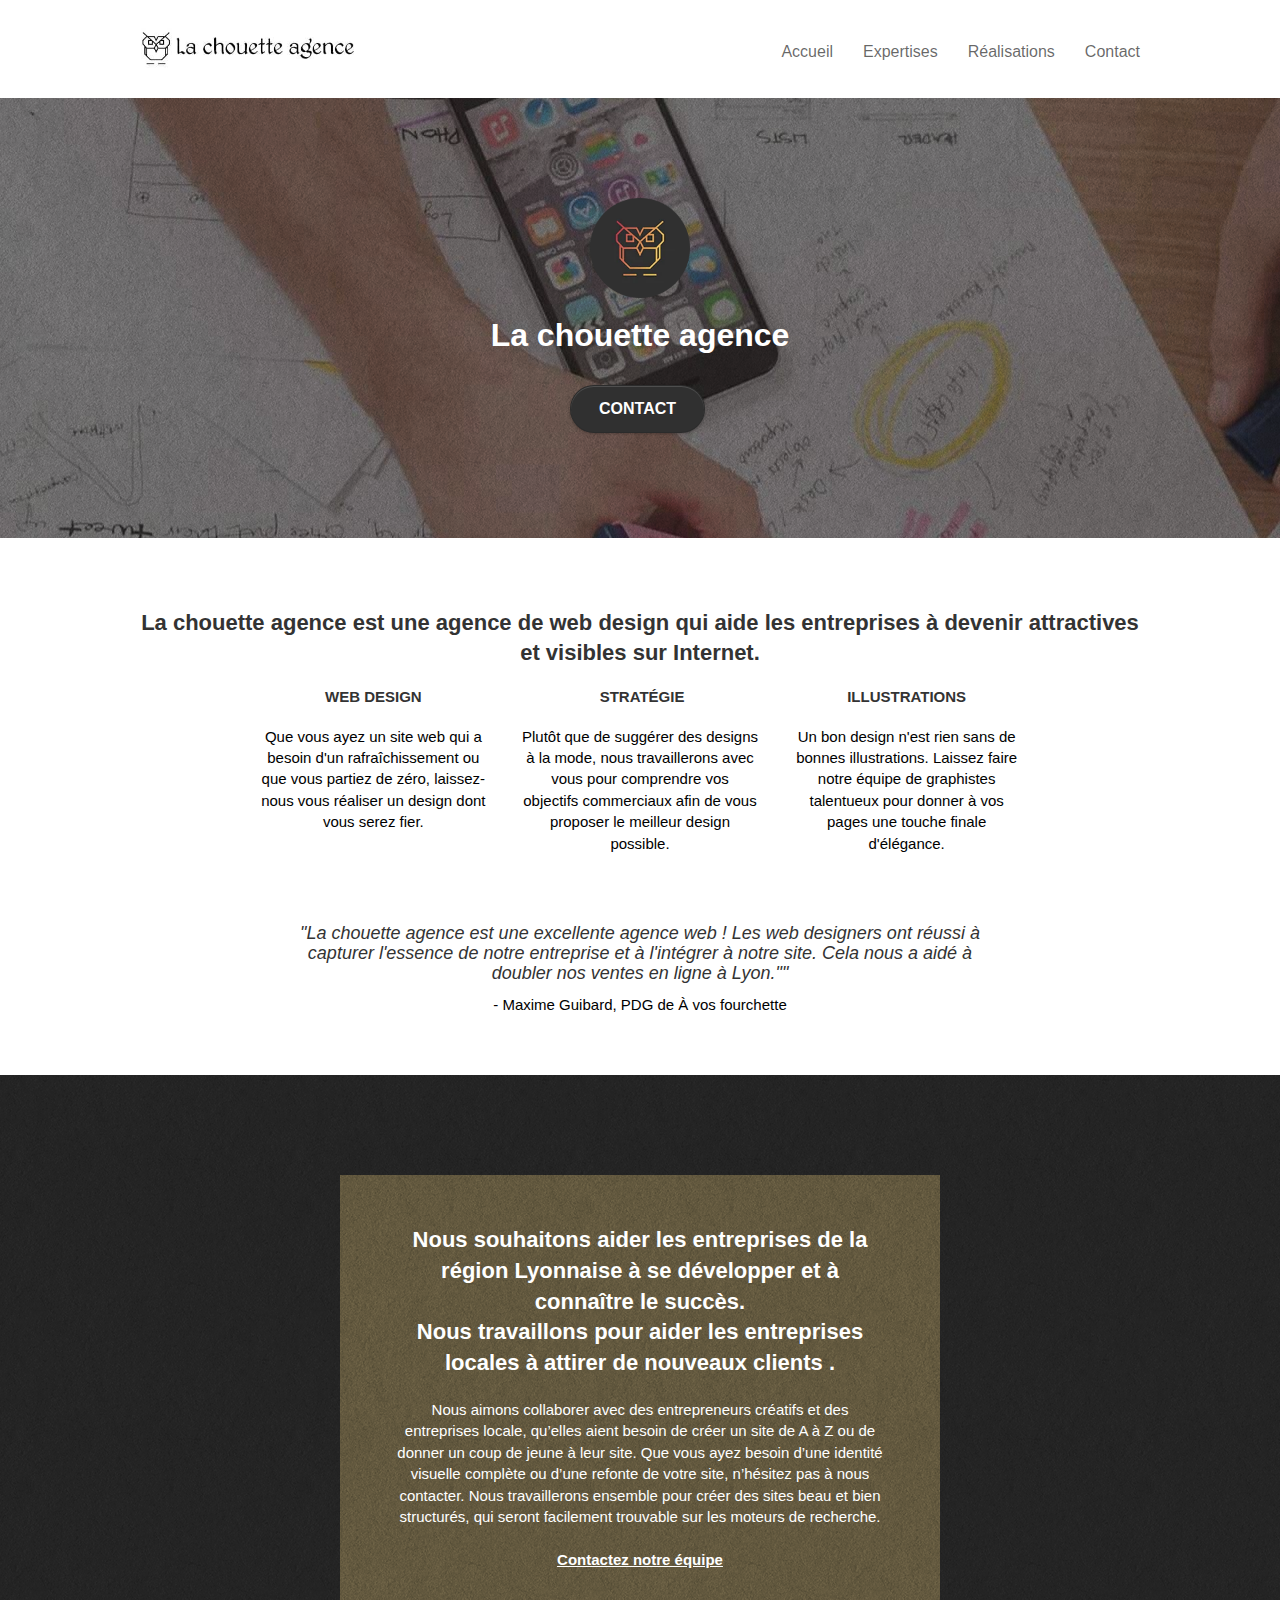
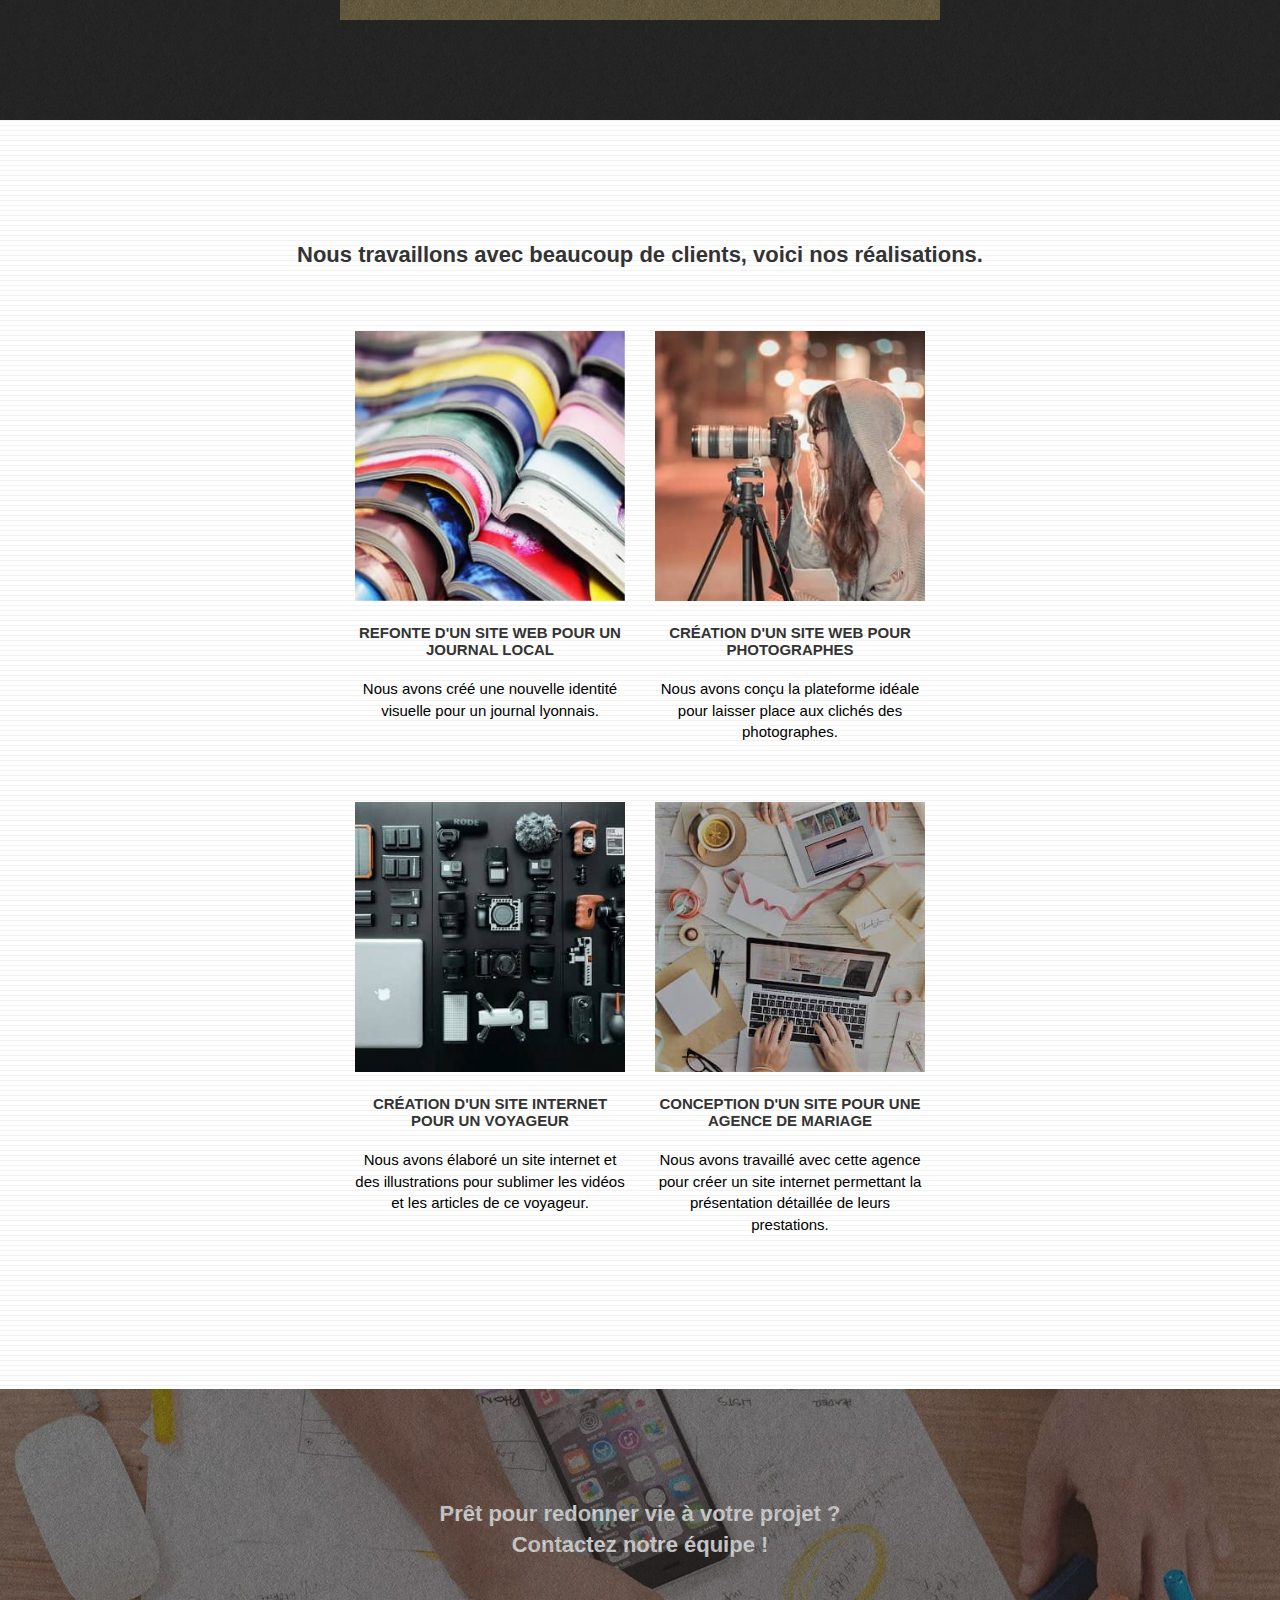
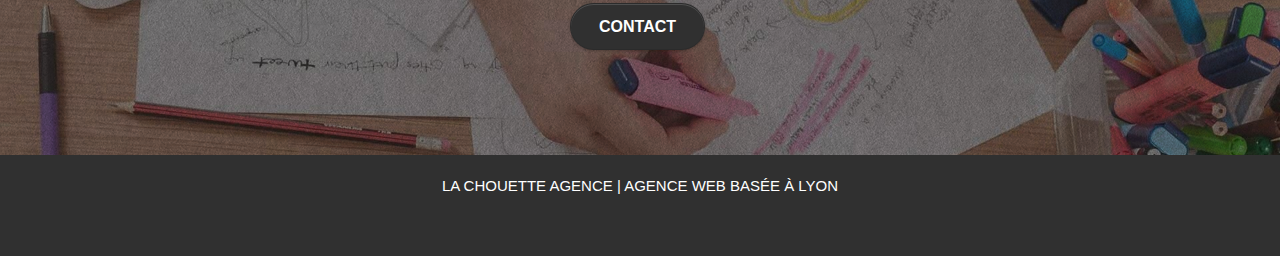
==== commit a78c7ac9: "Commit Final" ====
--- a/index.html
+++ b/index.html
@@ -41,7 +41,7 @@
             <a href="#bloc-4-portfolio" title="Réalisations - La chouette agence">Réalisations</a>
 					</li>
 					<li>
-						<a href="contact.html".html" title="Contact - La chouette agence">Contact</a>
+						<a href="contact.html" title="Contact - La chouette agence">Contact</a>
 					</li>
 				</ul>
 			</div>
--- a/style.css
+++ b/style.css
@@ -768,20 +768,20 @@
 }
 
 .bgc-atomic-tangerine {
-    background-color: #a33400;
+    background-color: #303030;
 }
 
 .tc-white {
-    color: #a33400!important;
+    color: #303030!important;
 }
 
 .btn-atomic-tangerine {
-    background: #a33400;
+    background: #303030;
     color: #FFFFFF!important;
 }
 
 .btn-atomic-tangerine:hover {
-    background: #c27956!important;
+    background: #4a4a4a!important;
     color: #FFFFFF!important;
 }
 
